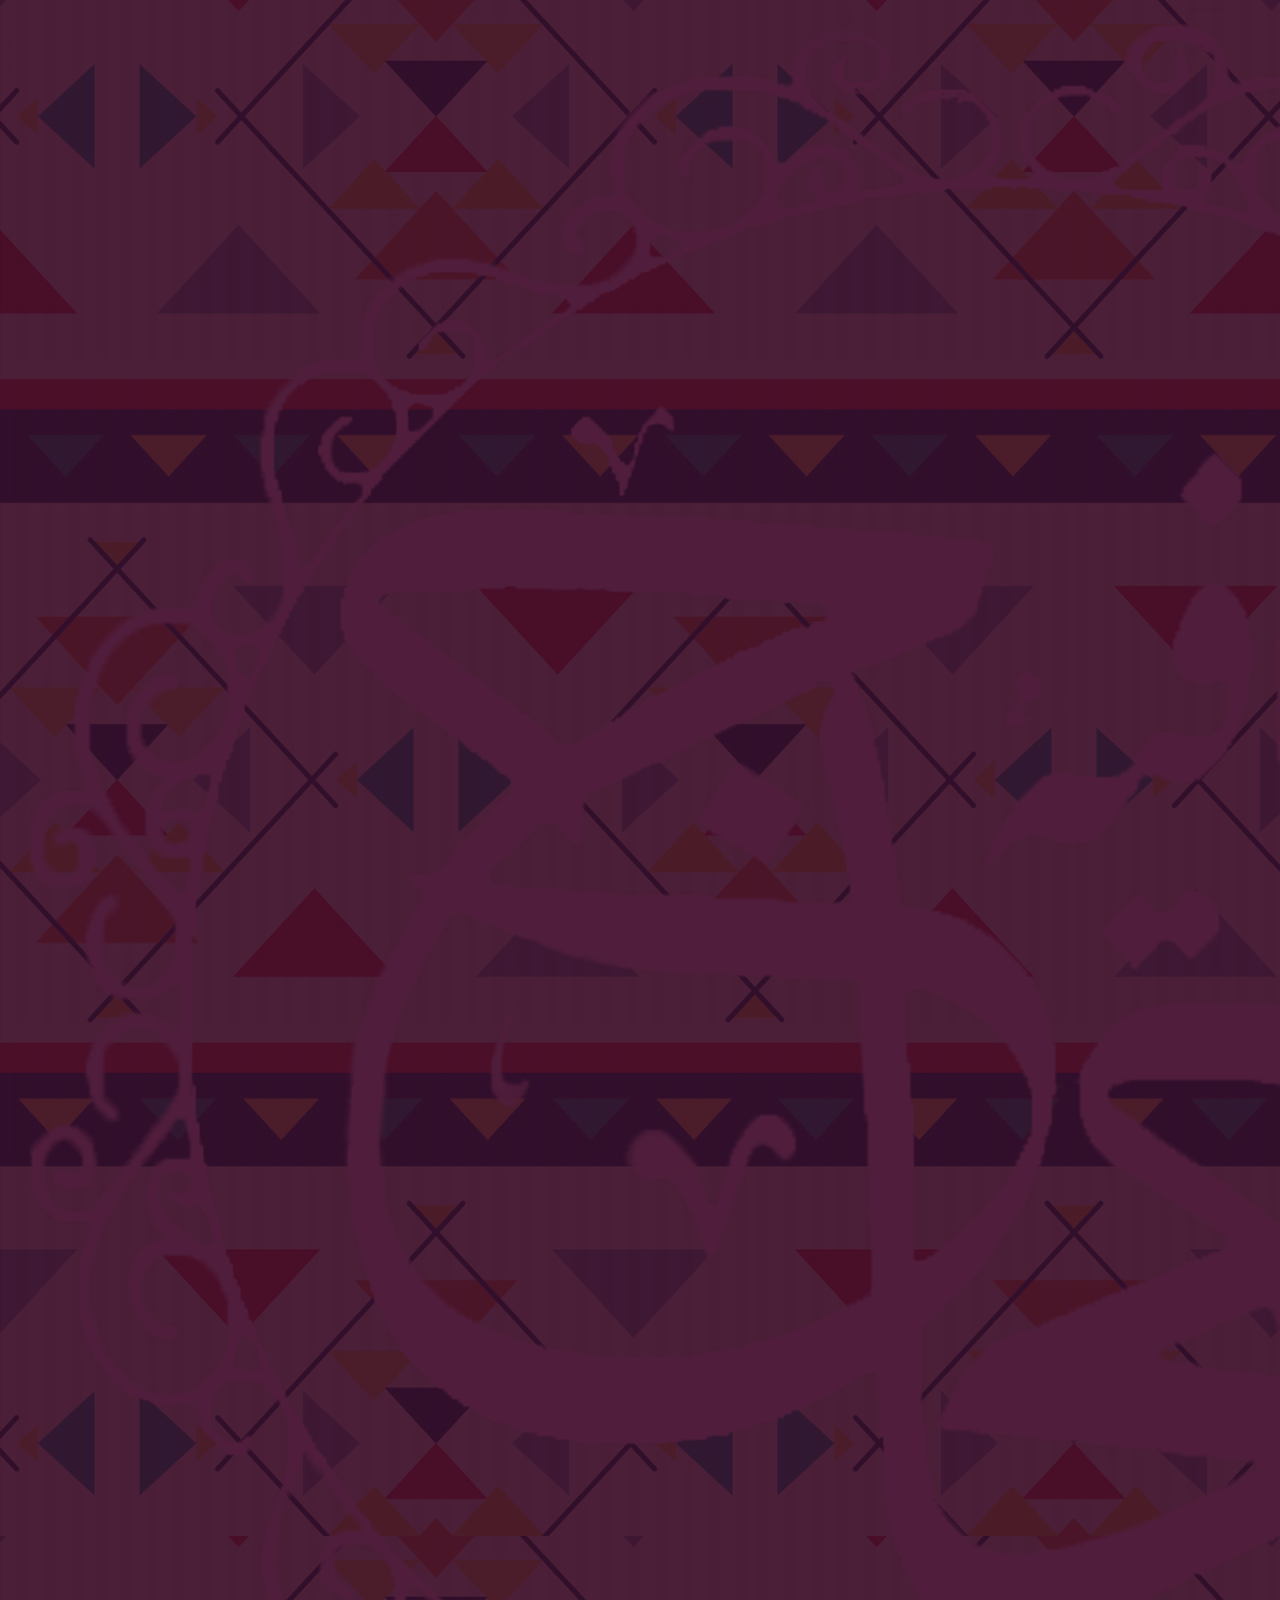
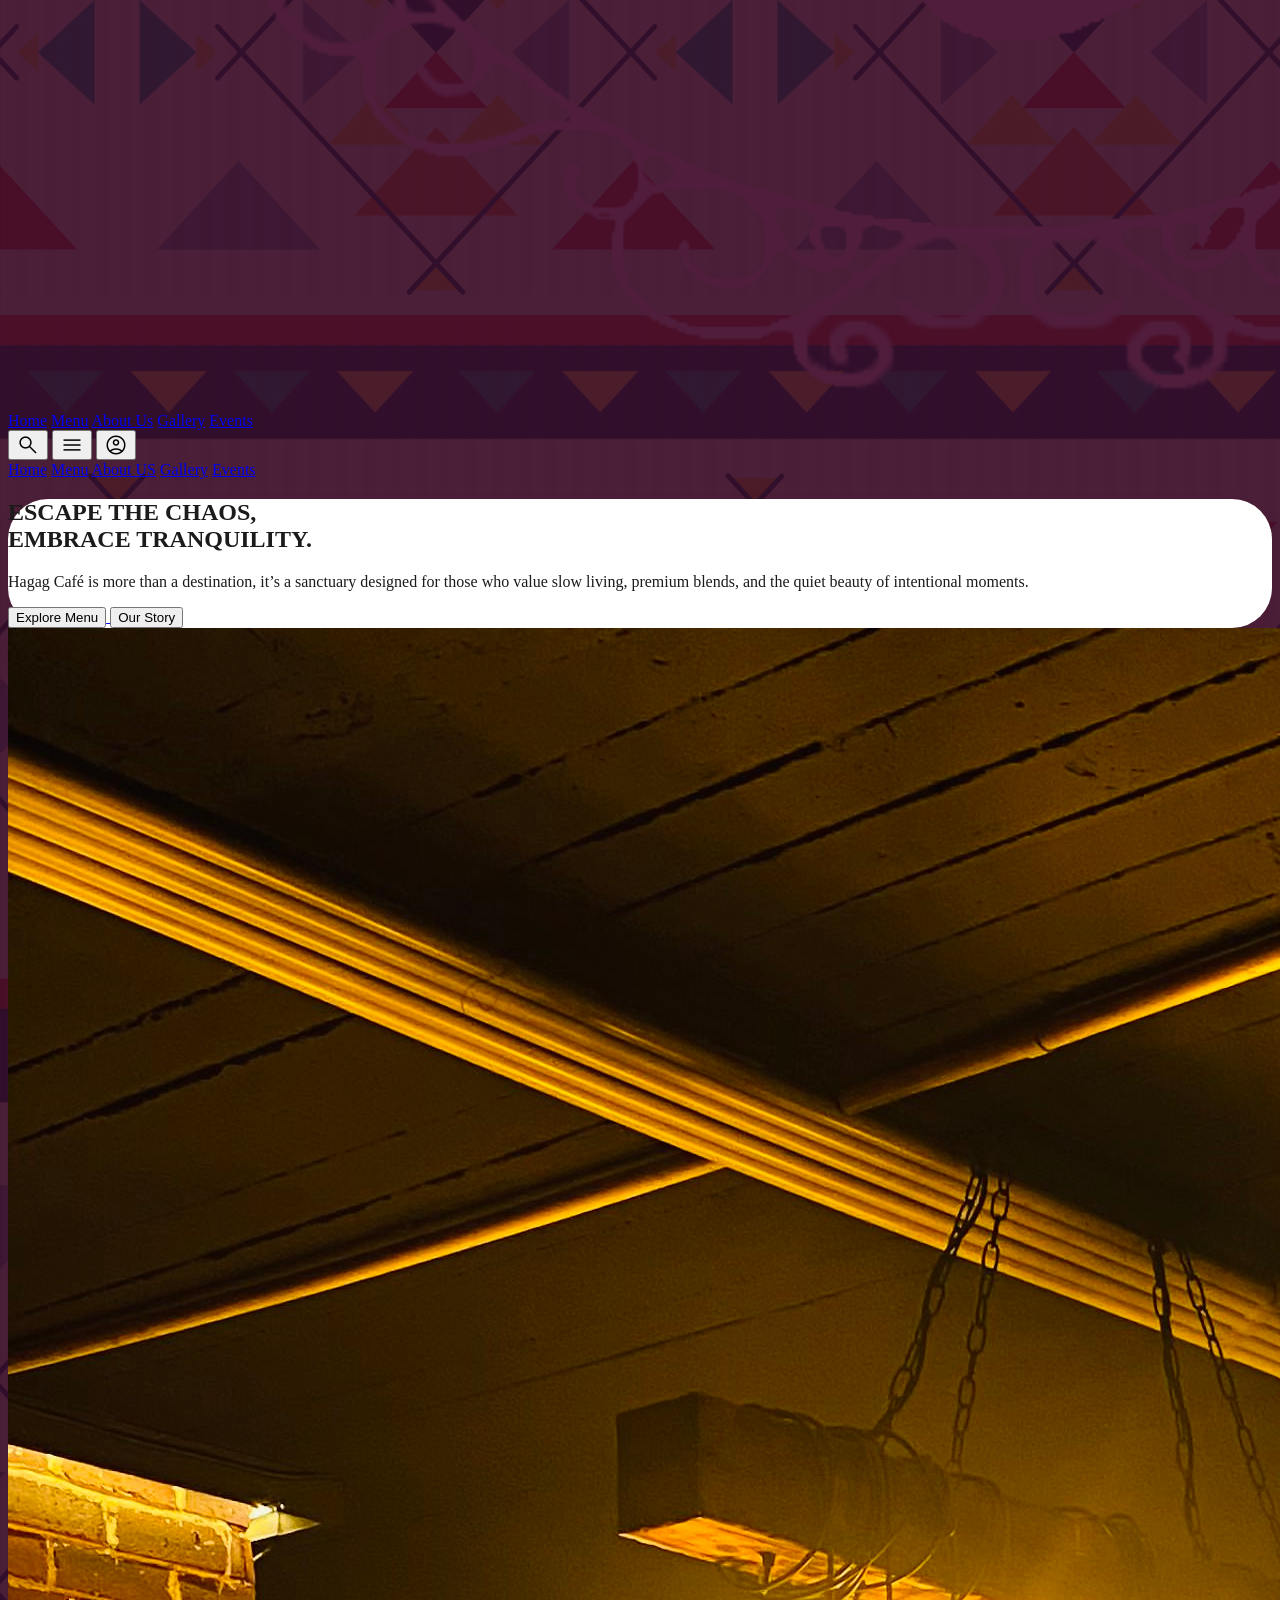
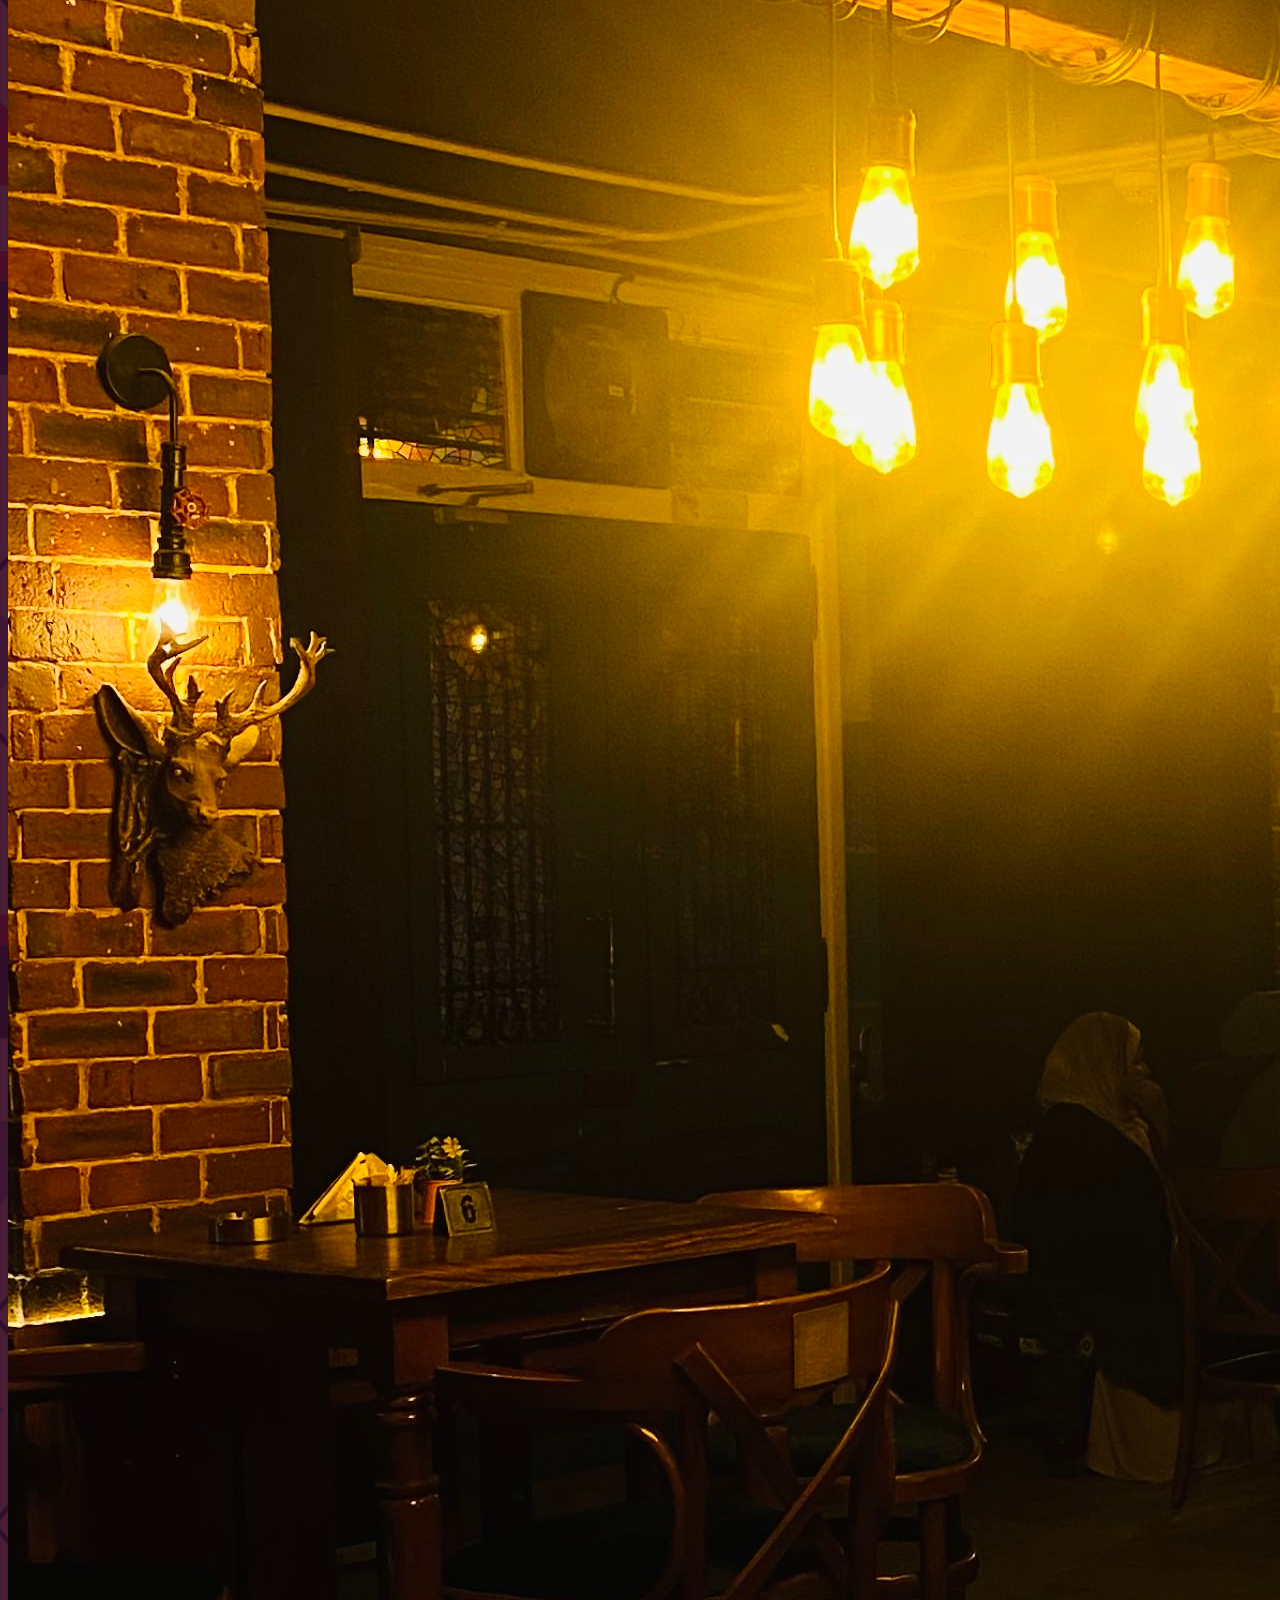
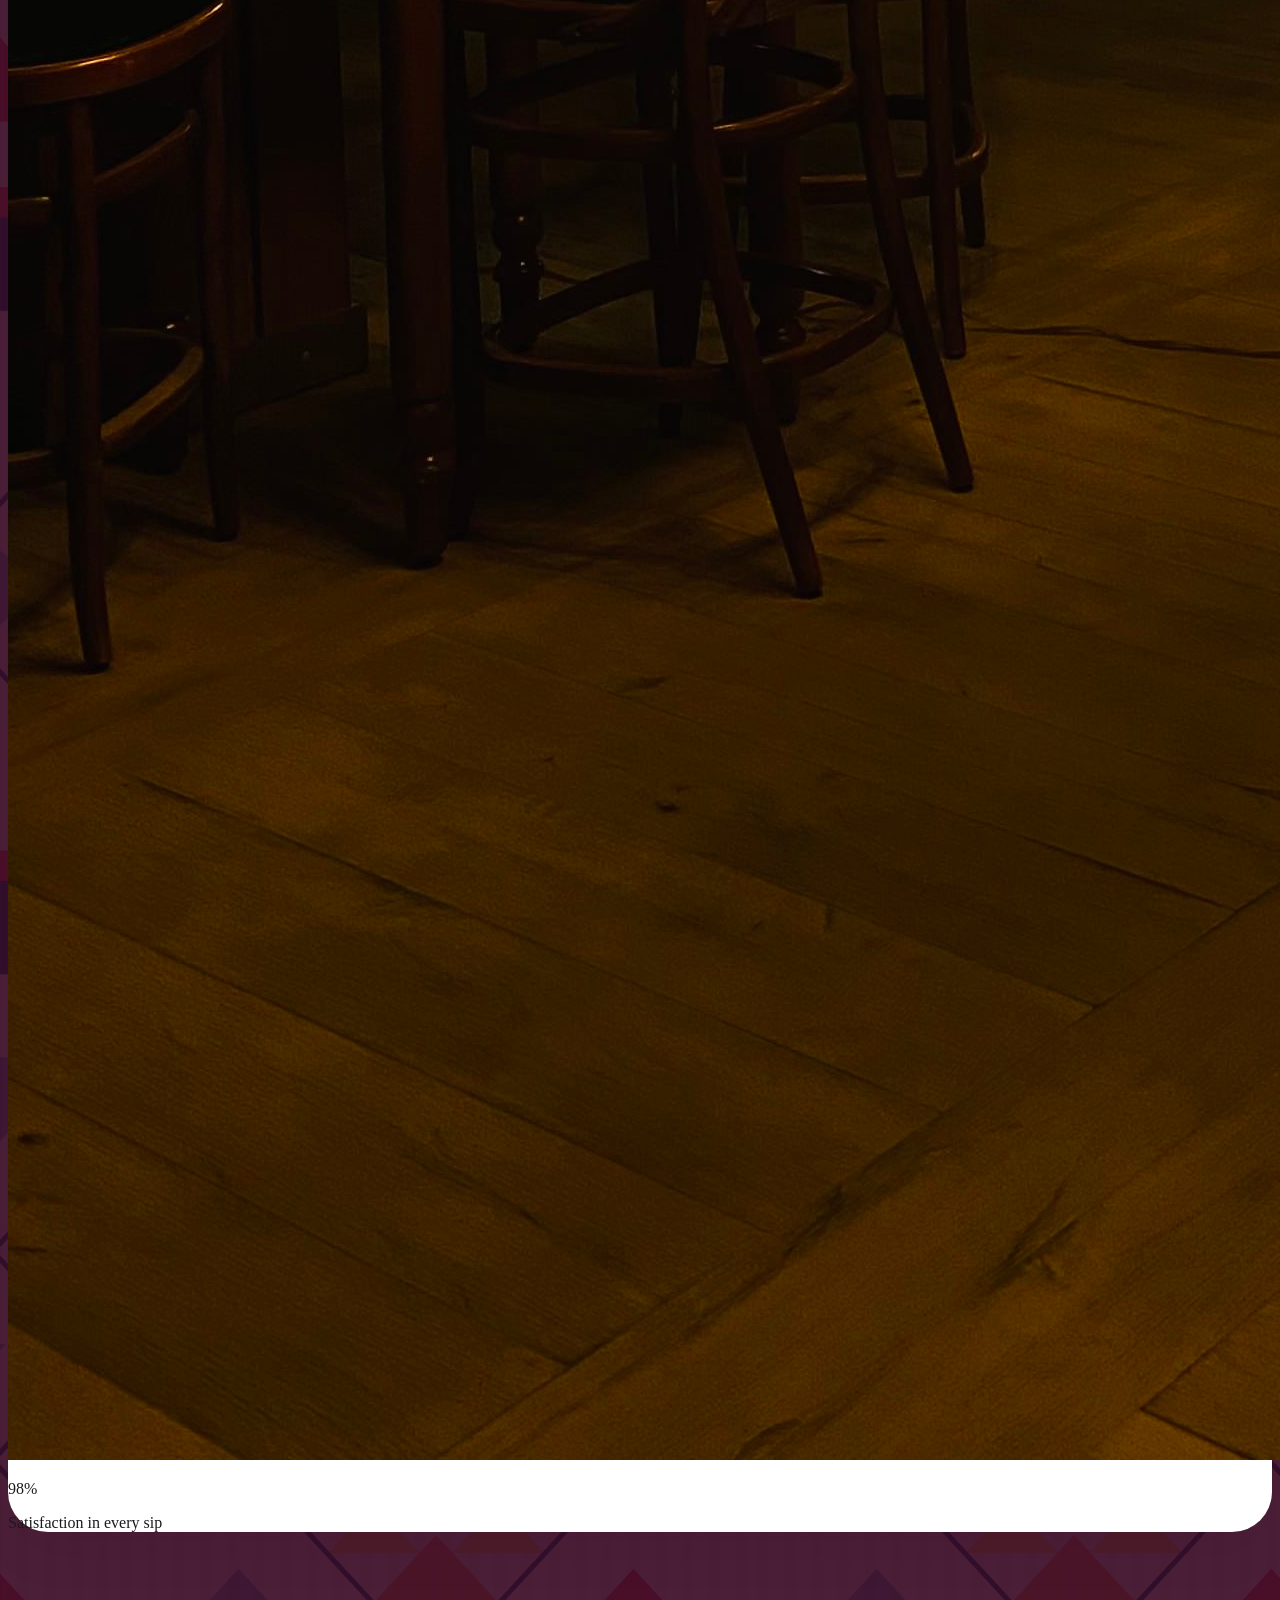
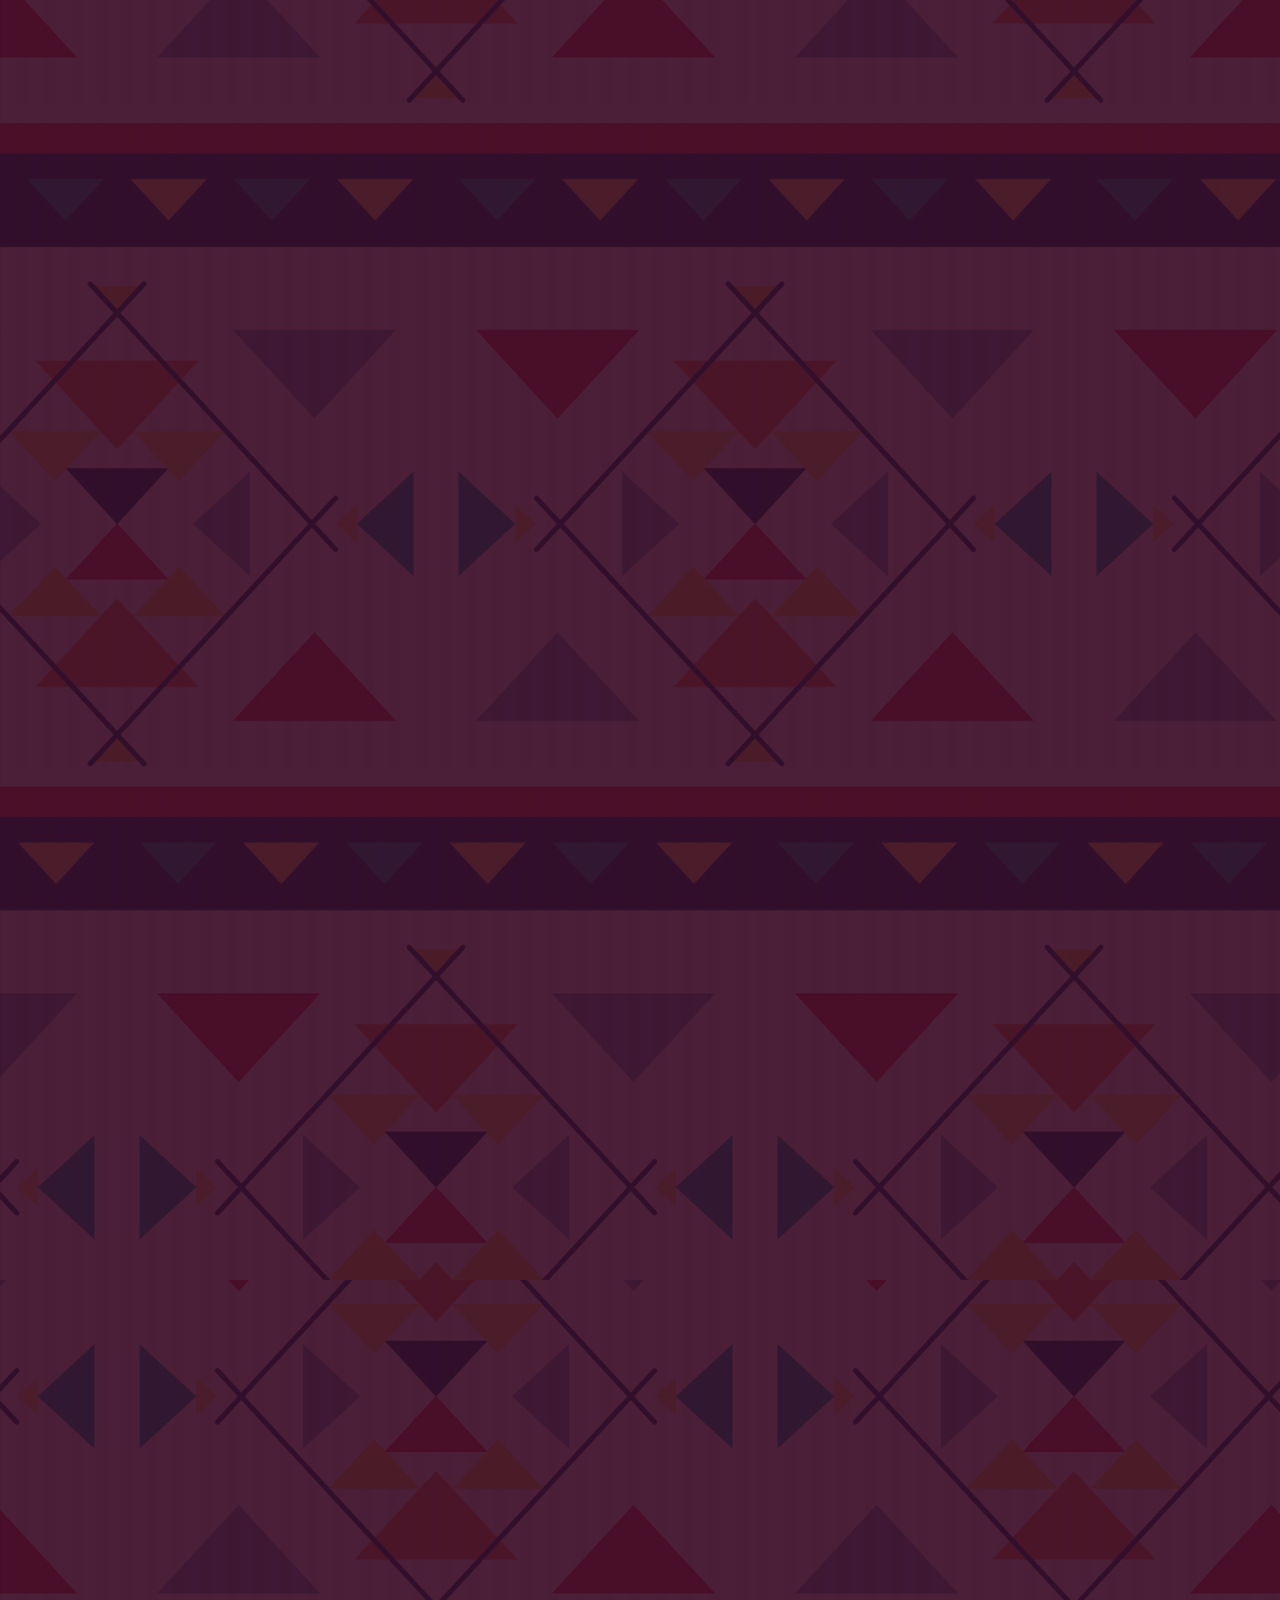
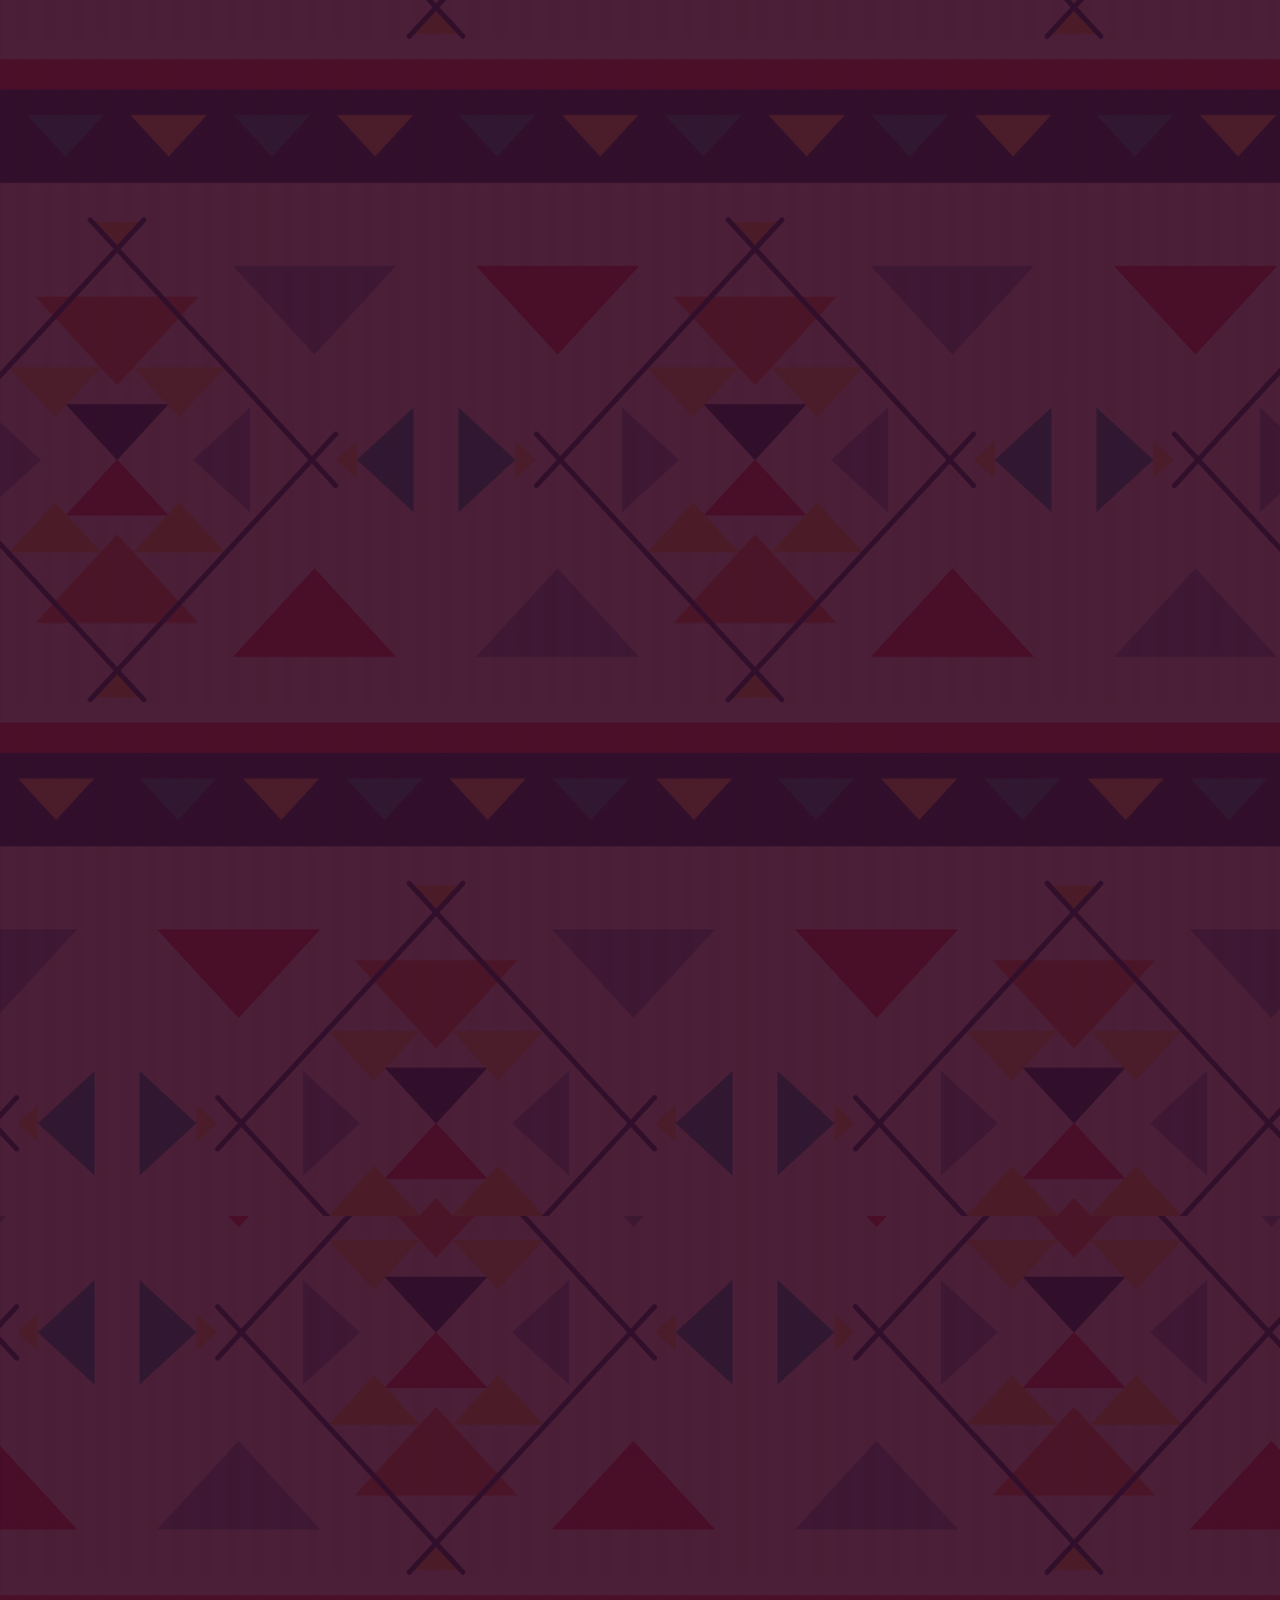
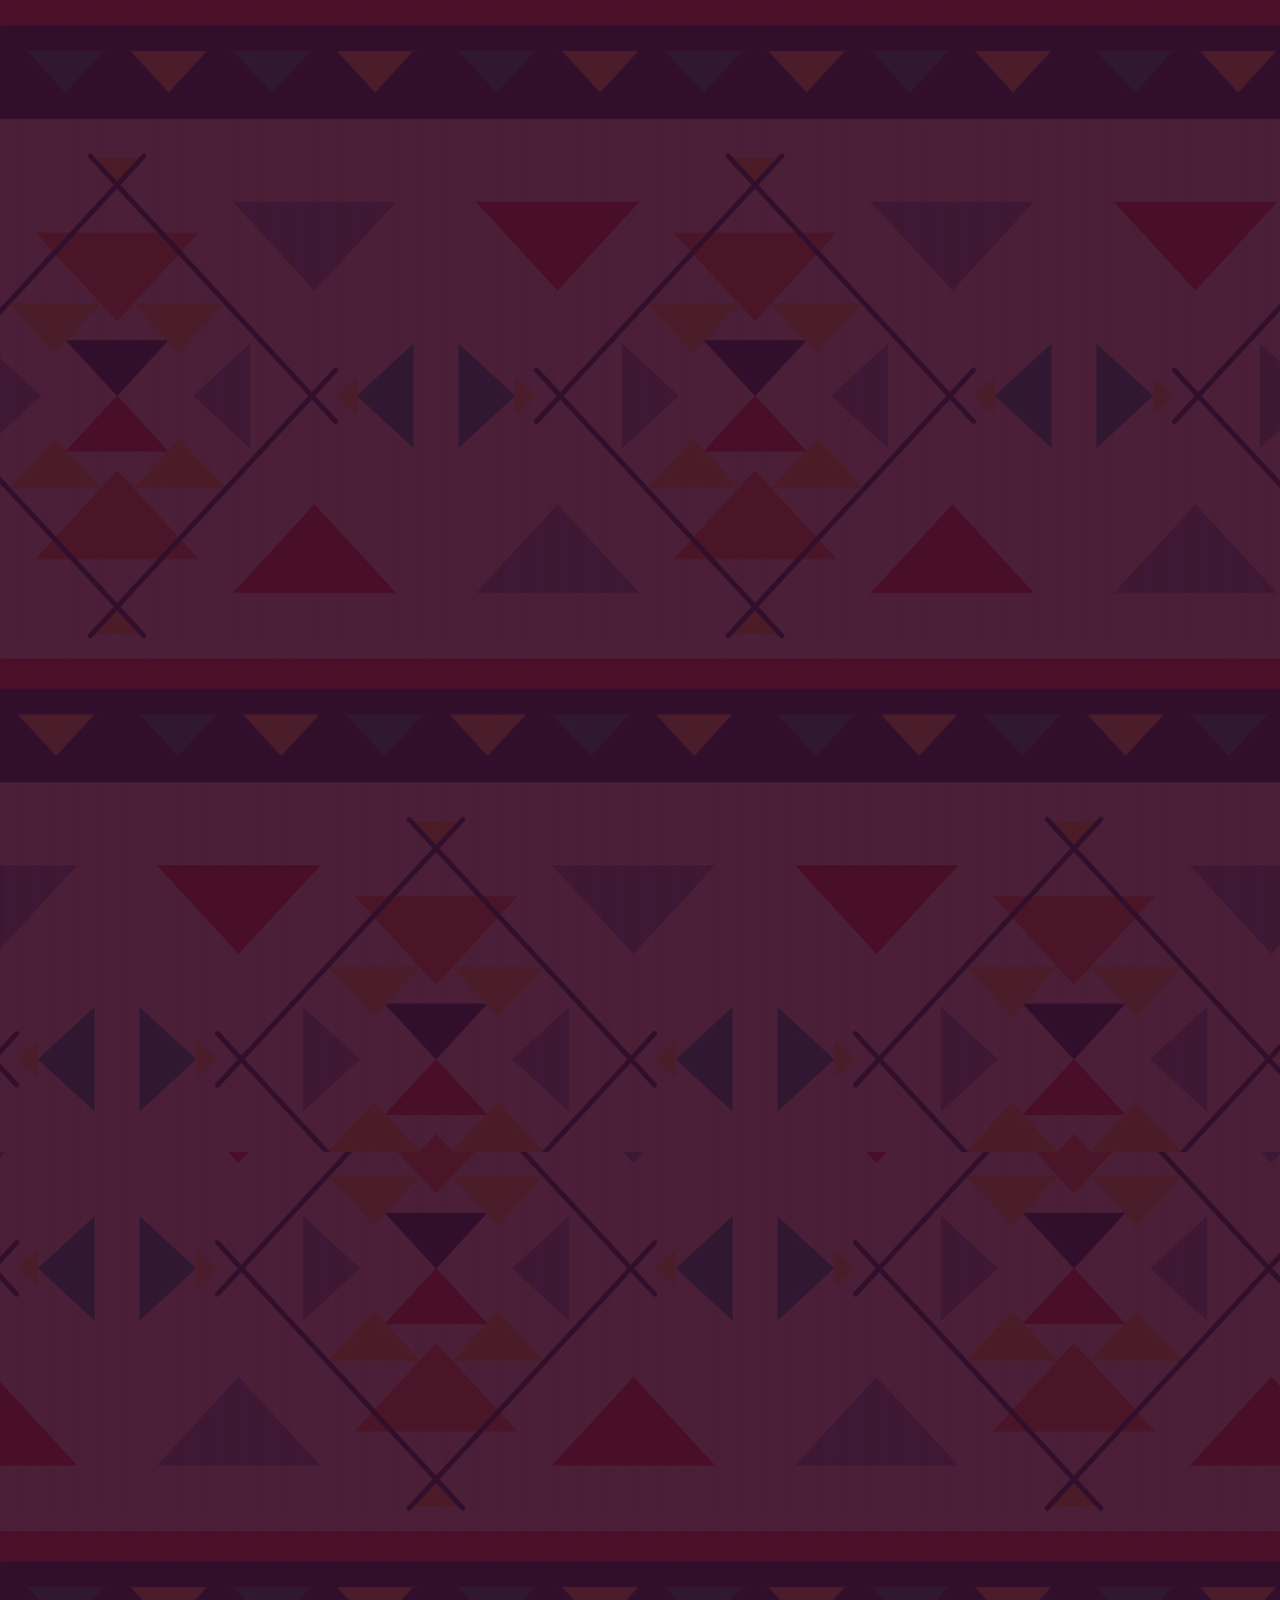
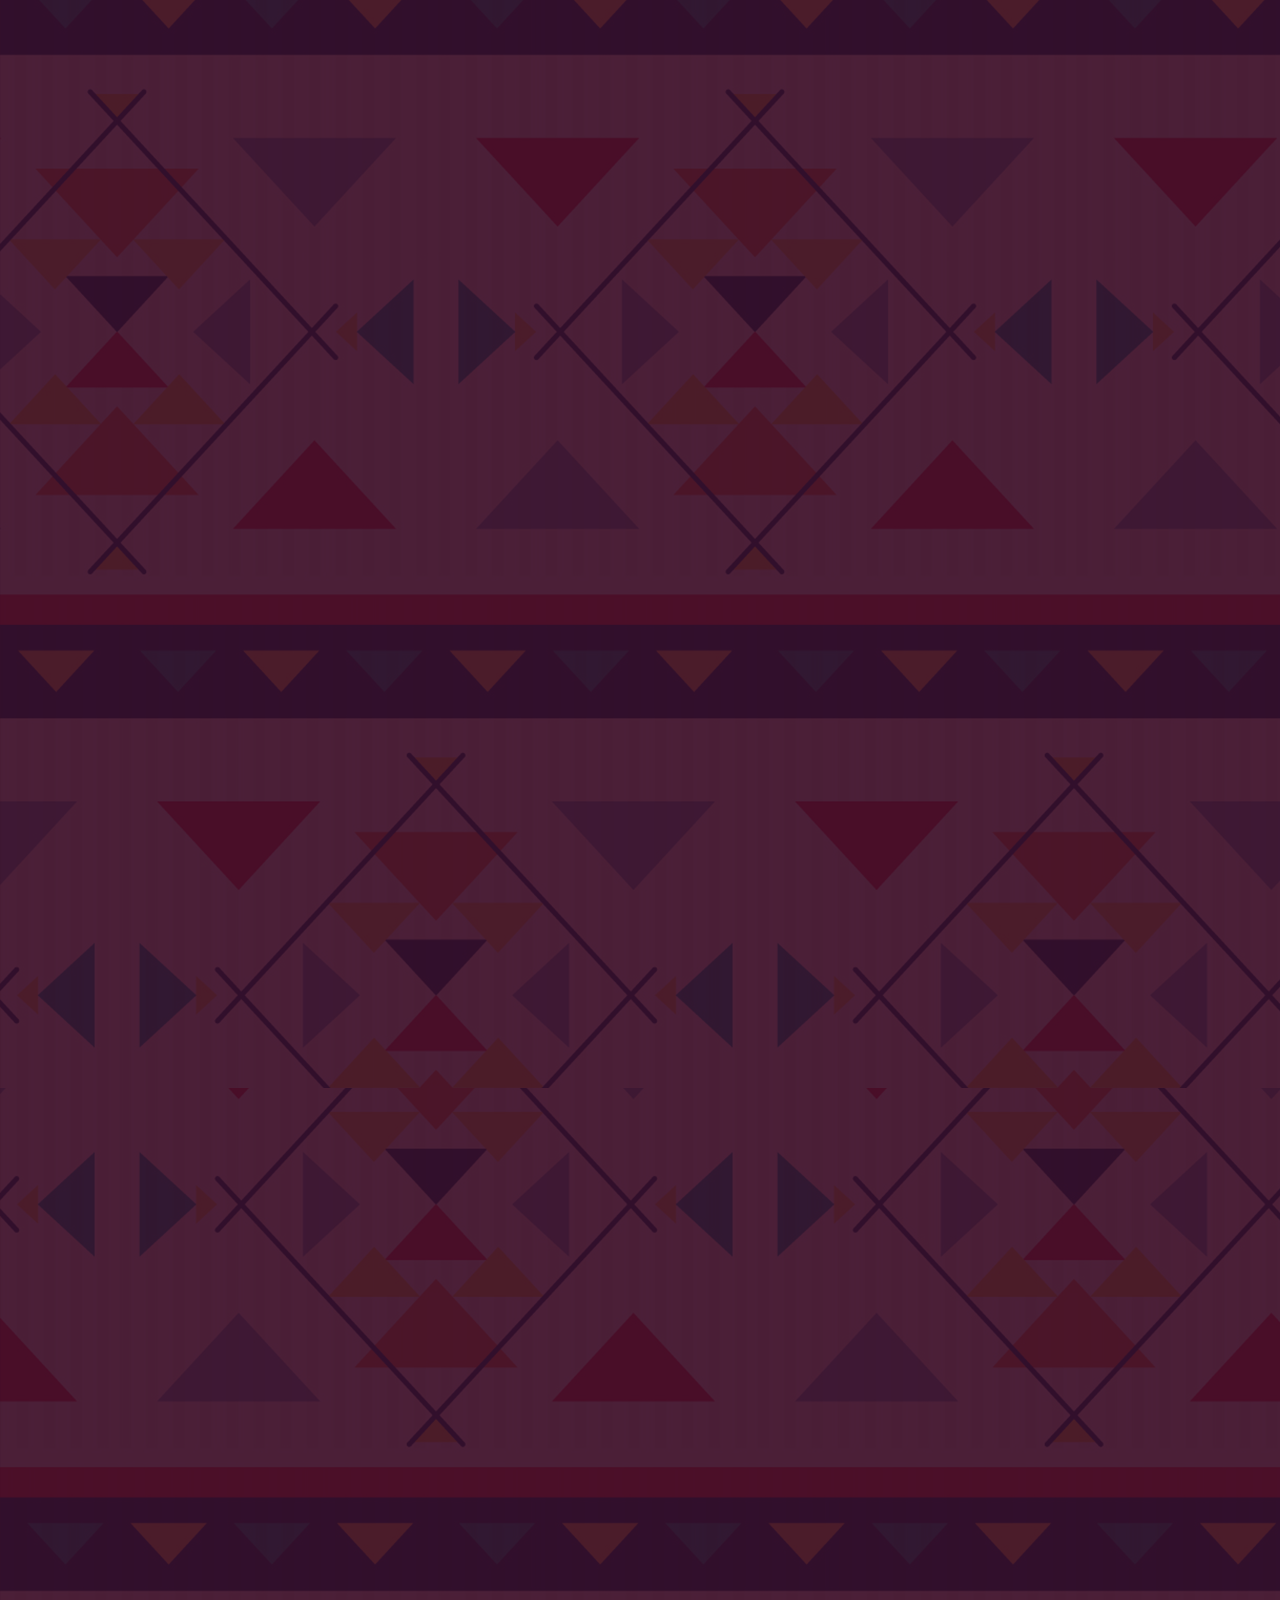
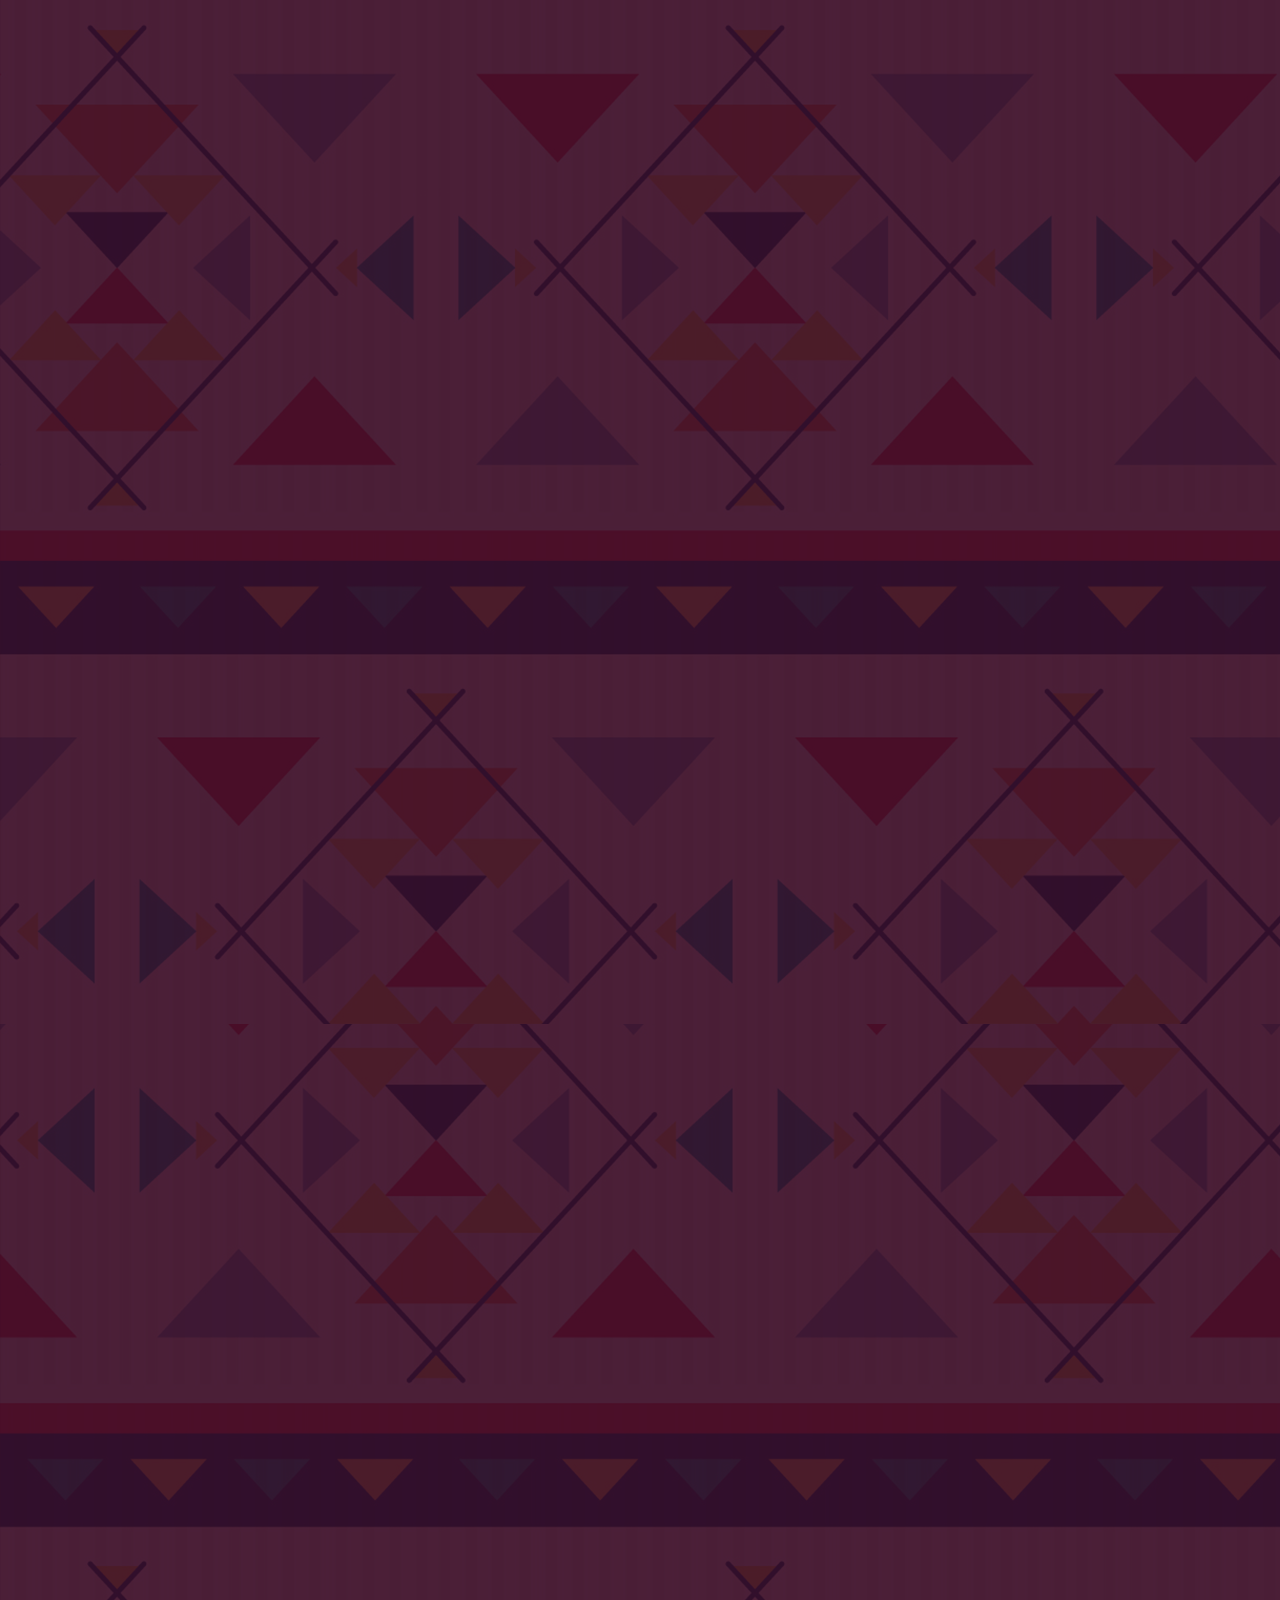
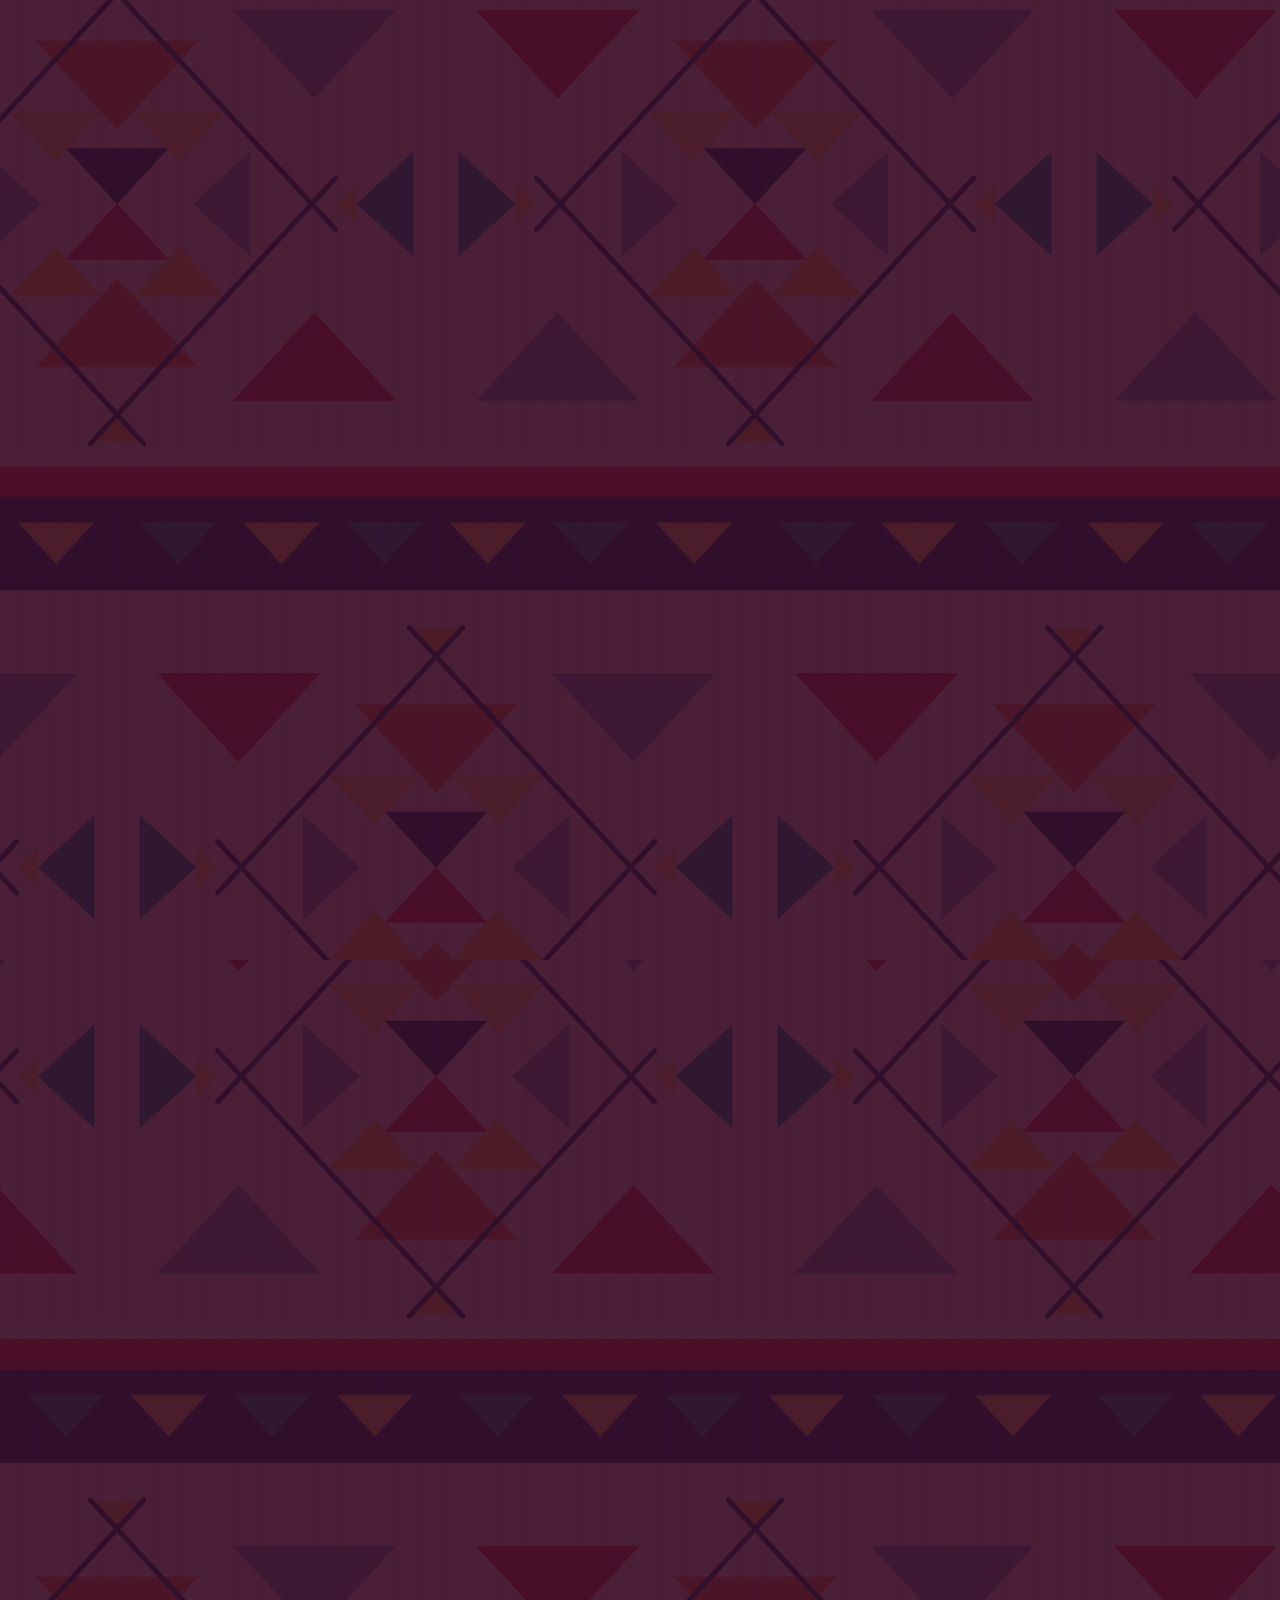
==== index.html @ fd417663 "Update index.html" ====
<!DOCTYPE html>

<html class="light" lang="en"><head>
<meta charset="utf-8"/>
<meta content="width=device-width, initial-scale=1.0" name="viewport"/>
<link href="https://fonts.googleapis.com/css2?family=Epilogue:wght@100;200;300;400;600;700;800&amp;family=Be+Vietnam+Pro:wght@100;300;400;600&amp;display=swap" rel="stylesheet"/>
<link href="https://fonts.googleapis.com/css2?family=Material+Symbols+Outlined:wght,FILL@100..700,0..1&amp;display=swap" rel="stylesheet"/>
<link rel="stylesheet" type="text/css" href="styles.css">
<link rel="stylesheet" href="https://cdnjs.cloudflare.com/ajax/libs/font-awesome/7.0.1/css/all.min.css" integrity="sha512-2SwdPD6INVrV/lHTZbO2nodKhrnDdJK9/kg2XD1r9uGqPo1cUbujc+IYdlYdEErWNu69gVcYgdxlmVmzTWnetw==" crossorigin="anonymous" referrerpolicy="no-referrer" />
<script src="https://cdn.tailwindcss.com?plugins=forms,container-queries"></script>
<script id="tailwind-config">
      
    </script>
    <style>

    </style>
</head>
<body class="font-body-md selection:bg-secondary-container min-h-screen pb-12" style="background: url('bg.png');">








<!-- TopAppBar -->
<nav class="sticky top-4 md:top-6 inset-x-3 md:inset-x-6 max-w-[1440px] mx-auto z-[100] bg-white shadow-xl rounded-2xl border border-stone-100 overflow-hidden">
    <div class="flex justify-between items-center px-8 py-2">
        <div class="h-12 w-12 flex items-center">
            <img alt="HAJJAJ Logo" class="h-full w-auto object-contain" src="logo.png"/>
        </div>

        <div class="hidden md:flex items-center gap-8 font-['Epilogue'] tracking-wide uppercase text-xs">
            <a class="text-[#501E3C] dark:text-[#A67C92] font-semibold border-b border-[#501E3C] pb-1" href="index.html">Home</a>
            <a class="text-stone-500 dark:text-stone-400 hover:text-[#501E3C] transition-colors" href="menu.html">Menu</a>
            <a class="text-stone-500 dark:text-stone-400 hover:text-[#501E3C] transition-colors" href="about.html">About Us</a>
            <a class="text-stone-500 dark:text-stone-400 hover:text-[#501E3C] transition-colors" href="gallery.html">Gallery</a>
            <a class="text-stone-500 dark:text-stone-400 hover:text-[#501E3C] transition-colors" href="events.html">Events</a>
        </div>

        <div class="flex items-center gap-4">
            <button class="material-symbols-outlined text-[#501E3C] text-xl">search</button>
            <button id="menu-toggle" class="md:hidden material-symbols-outlined text-[#501E3C] text-2xl">menu</button>
            <button class="hidden md:block material-symbols-outlined text-[#501E3C] text-xl">account_circle</button>
        </div>
    </div>

    <div id="mobile-menu" class="hidden md:hidden flex-col bg-white rounded-b-2xl border-t border-stone-50 p-6 gap-4 font-['Epilogue'] tracking-wide uppercase text-xs">
        <a class="text-[#501E3C] dark:text-[#A67C92] font-bold pb-1 text-bolder" href="index.html">Home</a>
        <a class="py-2 border-b border-stone-50 text-[#501E3C]" href="menu.html">Menu</a>
        <a class="py-2 border-b border-stone-50 text-[#501E3C]" href="about.html">About US</a>
        <a class="py-2 border-b border-stone-50 text-[#501E3C]" href="gallery.html">Gallery</a>
        <a class="py-2 border-b border-stone-50 text-[#501E3C]" href="events.html">Events</a>
    </div>
</nav>




















<main class="max-w-[1440px] mx-auto px-3 md:px-6 pt-16 md:pt-[120px] space-y-8">






<!-- Hero Section Split Cards -->
<div class="grid grid-cols-1 md:grid-cols-2 gap-8 ">
<section class="content-card p-6 md:p-12 lg:p-16 flex flex-col justify-center reveal-item-left">
<div class="space-y-8">
<h1 style=" font-weight: bolder;" class="font-headline-xl text-3xl md:text-5xl text-on-surface leading-tight">
                    ESCAPE THE <span class="text-primary italic font-light">CHAOS</span>,<br/>
                    EMBRACE TRANQUILITY.
                </h1>
<p class="font-body-lg text-on-surface-variant max-w-xl">
                    Hagag Café is more than a destination, it’s a sanctuary designed for those who value slow living, premium blends, and the quiet beauty of intentional moments.
                </p>
<div class="flex flex-wrap gap-4 pt-4">
<a href="menu.html">
    <button class="bg-primary text-on-primary px-10 py-5 rounded-full font-label-md hover:opacity-90 transition-all uppercase tracking-widest text-sm">Explore Menu</button>
</a>
<a href="about.html">
<button class="border border-secondary text-secondary px-10 py-5 rounded-full font-label-md hover:bg-secondary/5 transition-all uppercase tracking-widest text-sm">Our Story</button>
</a>
</div>
</div>
</section>
<section class="content-card overflow-hidden reveal-item-right">
<div class="h-full w-full relative group">
<img alt="Candid high-angle shot of friends laughing at a minimalist marble table in a brightly lit cafe with soft afternoon sun" class="w-full h-full object-cover min-h-[500px]" src="src/IMG_6180.jpg"/>
<div class="absolute bottom-8 left-8 bg-white/90 backdrop-blur-md p-6 rounded-2xl shadow-2xl max-w-xs hidden lg:block border border-stone-100">
<p class="font-headline-md text-primary leading-none">98%</p>
<p class="font-label-md text-stone-500 mt-2 uppercase tracking-tighter text-xs">Satisfaction in every sip</p>
</div>
</div>
</section>
</div>















<!-- Connection Section Card -->
<section class="content-card p-12 lg:p-20 reveal-item-bottom">
<div class="grid grid-cols-12 gap-8 items-center">
<div class="col-span-12 md:col-span-5 space-y-6">
<span class="font-label-md text-secondary uppercase tracking-widest mb-2 block">About Us</span>
<h2 class="font-headline-lg text-on-surface uppercase">WE DON’T JUST SERVE COFFEE; WE CREATE CONNECTIONS.</h2>
<p class="font-body-md text-on-surface-variant">Every cup is a conversation, and every corner of our space is curated to foster meaningful interaction in a world that’s moving too fast.</p>
</div>
<div class="col-span-12 md:col-span-7 grid grid-cols-2 gap-4">
<div class="space-y-4 pt-12">
<div class="rounded-2xl overflow-hidden h-64">
<img alt="Artisanal pour-over coffee being prepared with steam rising against a dark moody background" class="w-full h-full object-cover" src="src/IMG_6104.jpg"/>
</div>
<div class="rounded-2xl overflow-hidden h-80">
<img alt="Close up of a latte with intricate heart-shaped latte art in a ceramic artisanal cup" class="w-full h-full object-cover" src="src/IMG_6095.jpg"/>
</div>
</div>
<div class="space-y-4">
<div class="rounded-2xl overflow-hidden h-96">
<img alt="Interior of a modern cafe with wooden beams, warm lighting and people working quietly at separate tables" class="w-full h-full object-cover" src="src/IMG_E2224.jpg"/>
</div>
</div>
</div>
</div>
</section>








<!-- Menu Section Card -->
<section class="content-card p-12 lg:p-20 ">
<div class="flex justify-between items-end mb-12">
<div>
<span class="font-label-md text-secondary uppercase tracking-widest mb-4 block">Original From Hagag</span>
<h2 class="font-headline-lg text-on-surface">Items Where You Find Only Here</h2>
</div>
<a class="font-label-md text-primary border-b border-primary pb-1 hover:opacity-70 text-xs" href="menu.html">VIEW FULL MENU</a>
</div>
<div class="grid grid-cols-1 md:grid-cols-2 lg:grid-cols-4 gap-8">
<div class="group text-center">
<div class="w-full aspect-square rounded-full overflow-hidden mb-6 bg-surface-container-low border-8 border-stone-50 shadow-sm transition-transform group-hover:scale-105 duration-500">
<img alt="Professional studio shot of a cold brew coffee in a tall glass with condensation and clear ice cubes" class="w-full h-full object-cover" src="https://glowingfoodie.com/wp-content/uploads/2025/02/IMG_0693-2-1-edited-scaled.jpg"/>
</div>
<h3 class="font-headline-md text-lg mb-2">Blue Myth</h3>
<p class="font-label-md text-secondary mb-4">$110.00</p>
</div>
<div class="group text-center">
<div class="w-full aspect-square rounded-full overflow-hidden mb-6 bg-surface-container-low border-8 border-stone-50 shadow-sm transition-transform group-hover:scale-105 duration-500">
<img alt="Two freshly baked croissants on a white plate with delicate golden flakes of pastry" class="w-full h-full object-cover" src="https://i.pinimg.com/1200x/cb/96/ab/cb96ab74ac44fa9750e6c5012ec0b4c1.jpg"/>
</div>
<h3 class="font-headline-md text-lg mb-2">Mini Hot Choclate</h3>
<p class="font-label-md text-secondary mb-4">$35.00</p>
</div>
<div class="group text-center">
<div class="w-full aspect-square rounded-full overflow-hidden mb-6 bg-surface-container-low border-8 border-stone-50 shadow-sm transition-transform group-hover:scale-105 duration-500">
<img alt="Hot dark chocolate in a stone mug topped with a single toasted marshmallow" class="w-full h-full object-cover" src="https://i.pinimg.com/1200x/f7/81/d3/f781d3eba9396c8f176b9c928a960812.jpg"/>
</div>
<h3 class="font-headline-md text-lg mb-2">Dark Banana</h3>
<p class="font-label-md text-secondary mb-4">$80.00</p>
</div>
<div class="group text-center">
<div class="w-full aspect-square rounded-full overflow-hidden mb-6 bg-surface-container-low border-8 border-stone-50 shadow-sm transition-transform group-hover:scale-105 duration-500">
<img alt="Japanese matcha latte in a glass showing vibrant green layers and frothy milk" class="w-full h-full object-cover" src="https://i0.wp.com/fortheloveofcooking.net/wp-content/uploads/2014/06/DSC_6466-1.jpg?w=1060&quality=89&ssl=1"/>
</div>
<h3 class="font-headline-md text-lg mb-2">Sweet Pink</h3>
<p class="font-label-md text-secondary mb-4">$90.00</p>
</div>
</div>
</section>















<section  style="background-color: #fca287;" class="content-card p-12 lg:p-16 flex flex-col justify-center reveal-item-right">
<div class="space-y-8">

<span class="font-label-md text-secondary-container uppercase tracking-widest " style="color:#370826; font-weight: bold; font-size: 2rem;">A Place To Live In And Make Memories!</span>
<h2 class="font-headline-lg">CHECK OUR Events</h2>
<p class="font-body-lg">Our Cafe Holds Weekly And Monthly Events Where We Plan The Moments That Matter, And You Get To Enjoy The Vibe With No Stress At All, Wether You Are A Fan Of Music, Sport, Art Or Even Stay-in Activities, Hagag Cafe Will definitely Be Your Fav Spot.</p>
<div><a href="events.html" style="background-color:#370826!important;" class="mt-5 px-10 py-5 rounded-full text-white font-label-md uppercase  text-xs">Check Our Events</a></div>
<!-- <a href="events.html" style="background-color:#370826!important;" class="mt-5 px-10 py-5 rounded-full text-white font-label-md uppercase  text-xs">Check Our Events</a> -->
</div>

</section>

</div>
























<!-- Testimonials Section Card -->
<section class="content-card p-12 lg:p-20 reveal-item-top">
<div class="text-center mb-16">
<span class="font-label-md text-secondary uppercase tracking-widest mb-4 block">Testimonials</span>
<h2 class="font-headline-lg text-on-surface uppercase mb-4">GET FEELINGS</h2>
<div class="w-16 h-1 bg-primary mx-auto"></div>
</div>
<div class="grid grid-cols-1 md:grid-cols-3 gap-8">
<div class="bg-stone-50 p-8 rounded-2xl flex flex-col justify-between border border-stone-100">
<div>
<span class="material-symbols-outlined text-secondary text-4xl mb-6">format_quote</span>
<p class="font-body-lg text-on-surface mb-8 italic text-base leading-relaxed">"The only place in the Egypt where I can truly hear my own thoughts. The atmosphere is as carefully crafted as the coffee."</p>
</div>
<div class="flex items-center gap-4">
<div class="w-10 h-10 rounded-full overflow-hidden">
<img alt="Portrait of a young woman" class="w-full h-full object-cover" src="https://lh3.googleusercontent.com/aida-public/[base64]"/>
</div>
<div>
<p class="font-label-md text-sm">Eleanor Vance</p>
<p class="text-[10px] text-stone-400 uppercase tracking-widest">Artist</p>
</div>
</div>
</div>
<div class="bg-stone-50 p-8 rounded-2xl flex flex-col justify-between border border-stone-100">
<div>
<span class="material-symbols-outlined text-secondary text-4xl mb-6">format_quote</span>
<p class="font-body-lg text-on-surface mb-8 italic text-base leading-relaxed">"Incredible attention to detail. From the Decor to the acoustic warmth, it's a sensory masterclass."</p>
</div>
<div class="flex items-center gap-4">
<div class="w-10 h-10 rounded-full overflow-hidden">
<img alt="Portrait of a man" class="w-full h-full object-cover" src="https://lh3.googleusercontent.com/aida-public/[base64]"/>
</div>
<div>
<p class="font-label-md text-sm">Marcus Holloway</p>
<p class="text-[10px] text-stone-400 uppercase tracking-widest">Architect</p>
</div>
</div>
</div>
<div class="bg-stone-50 p-8 rounded-2xl flex flex-col justify-between border border-stone-100">
<div>
<span class="material-symbols-outlined text-secondary text-4xl mb-6">format_quote</span>
<p class="font-body-lg text-on-surface mb-8 italic text-base leading-relaxed">"Hagag isn't just my local cafe; it's my community. They remember my order and my name. That matters."</p>
</div>
<div class="flex items-center gap-4">
<div class="w-10 h-10 rounded-full overflow-hidden">
<img alt="Portrait of a woman" class="w-full h-full object-cover" src="https://lh3.googleusercontent.com/aida-public/[base64]"/>
</div>
<div>
<p class="font-label-md text-sm">Sarah Jenkins</p>
<p class="text-[10px] text-stone-400 uppercase tracking-widest">Writer</p>
</div>
</div>
</div>
</div>
</section>


<section class="content-card overflow-hidden reveal-item-top">
    <div class="grid grid-cols-1 md:grid-cols-12">
        
        <div class="md:col-span-5 p-12 lg:p-16 flex flex-col justify-center space-y-8 bg-white">
            <div>
                <span class="font-label-md text-secondary uppercase tracking-widest mb-4 block">Visit Us</span>
                <h2 class="font-headline-lg text-primary uppercase">Find Our Spot</h2>
                <div class="w-12 h-1 bg-[#fca287] mt-2"></div>
            </div>

            <div class="space-y-6">
                <div class="flex items-start gap-4">
                    <i class="fa-solid fa-location-dot mt-1 text-secondary"></i>
                    <div>
                        <h4 class="font-bold text-primary">Location</h4>
                        <p class="text-sm text-on-surface-variant">Al-Haram, Giza<br>Cairo, Egypt</p>
                    </div>
                </div>

                <div class="flex items-start gap-4">
                    <i class="fa-solid fa-clock mt-1 text-secondary"></i>
                    <div>
                        <h4 class="font-bold text-primary">Opening Hours</h4>
                        <p class="text-sm text-on-surface-variant">Sat - Thu : 11:00 AM - 01:00 AM<br>Friday: 02:00 PM - 01:00 AM</p>
                    </div>
                </div>

                <div class="flex items-start gap-4">
                    <i class="fa-solid fa-phone mt-1 text-secondary"></i>
                    <div>
                        <h4 class="font-bold text-primary">Get in Touch</h4>
                        <p class="text-sm text-on-surface-variant">+249 99330 0060<br><br>Follow US On Insta :<br>@hagag_cafe</p>
                    </div>
                </div>
            </div>

            <div class="pt-4">
                <a href="https://maps.app.goo.gl/oN5rKAuUATRTzXdHA" target="_blank" class="inline-flex items-center gap-2 bg-[#370826] text-white px-8 py-4 rounded-full font-label-md uppercase text-xs transition-transform hover:scale-105">
                    <i class="fa-solid fa-route"></i>
                    Get Directions
                </a>
            </div>
        </div>

        <div class="md:col-span-7 h-[400px] md:h-auto min-h-[400px] relative">
            <iframe class="absolute inset-0 w-full h-full grayscale-[0.2] contrast-[1.1]" src="https://www.google.com/maps/embed?pb=!1m18!1m12!1m3!1d3455.071446991626!2d31.193188499999998!3d30.0061048!2m3!1f0!2f0!3f0!3m2!1i1024!2i768!4f13.1!3m3!1m2!1s0x14584729bea5f99f%3A0x68ed12774ddf47b0!2sHagag&#39;s%20cafe!5e0!3m2!1sen!2seg!4v1777035292216!5m2!1sen!2seg" width="600" height="450" style="border:0;" allowfullscreen="" loading="lazy" referrerpolicy="no-referrer-when-downgrade"></iframe>
            
        </div>

    </div>
</section>


</main>



<!-- Footer Card -->
<footer class="max-w-[1440px] mx-auto px-6 mt-8">
<div class="content-card px-12 py-10 flex flex-col md:flex-row justify-between items-center gap-8">
<div class="font-['Epilogue'] text-[10px] tracking-widest uppercase text-stone-400">© 2024 Hagag CAFE. ALL RIGHTS RESERVED.</div>
<div class="flex gap-8 font-['Epilogue'] text-[10px] tracking-widest uppercase text-[#501E3C]">
<a class="hover:text-black transition-colors" href="#">Privacy Policy</a>
<a class="hover:text-black transition-colors" href="#">Terms of Service</a>
<a class="hover:text-black transition-colors" href="#">Contact Us</a>
</div>
<div class="flex gap-6">
<a href="https://www.instagram.com/hagagscafe?utm_source=ig_web_button_share_sheet&igsh=ZDNlZDc0MzIxNw==" target="_blank"><i class="fa-brands fa-2x fa-instagram"></i></a>
<i class="fa-solid fa-share-nodes fa-2x"></i>
</div>
</div>
</footer>


<script src="scripts.js"></script>
<script>
    



    const menuToggle = document.getElementById('menu-toggle');
const mobileMenu = document.getElementById('mobile-menu');

menuToggle.addEventListener('click', () => {
    mobileMenu.classList.toggle('hidden');
    mobileMenu.classList.toggle('flex');
    
    // Optional: Change icon to 'close' when menu is open
    menuToggle.textContent = mobileMenu.classList.contains('hidden') ? 'menu' : 'close';
});





const tabBtns = document.querySelectorAll('.menu-tab-btn');
const menuItems = document.querySelectorAll('.menu-item');

tabBtns.forEach(btn => {
    btn.addEventListener('click', () => {
        // 1. Update Button Styles
        tabBtns.forEach(b => b.classList.remove('text-white', 'font-semibold', 'border-b-2', 'border-white'));
        tabBtns.forEach(b => b.classList.add('text-stone-400'));
        
        btn.classList.remove('text-stone-400');
        btn.classList.add('text-white', 'font-semibold', 'border-b-2', 'border-white');

        // 2. Filter Logic
        const target = btn.getAttribute('data-target');

        menuItems.forEach(item => {
            if (target === 'all' || item.getAttribute('data-category') === target) {
                item.style.display = 'block';
                // Add a little fade-in effect
                item.style.opacity = '0';
                setTimeout(() => { item.style.opacity = '1'; }, 10);
            } else {
                item.style.display = 'none';
            }
        });
    });
});



</script>
</body></html>
---- styles.css ----
body { 
        background-color: rgb(55 8 38 / var(--tw-bg-opacity, 1));
        color: #1c1b1b;
        overflow-x: hidden;
   }
        .material-symbols-outlined { font-variation-settings: 'FILL' 0, 'wght' 300, 'GRAD' 0, 'opsz' 24; }
        .glass-nav { backdrop-filter: blur(10px); }
        .image-card-shadow { box-shadow: 0 20px 40px -20px rgba(55, 8, 38, 0.05); }
        .content-card { 
    background-color: #ffffff; 
    border-radius: 2.5rem; 
    /* Change 'hidden' to 'visible' so sticky works */
    overflow: visible; 
    box-shadow: 0 25px 50px -12px rgba(55, 8, 38, 0.12);
}

        /* Animation Styles */
        .reveal {
            opacity: 0;
            transition: all 1s cubic-bezier(0.25, 0.46, 0.45, 0.94);
        }

        .reveal.active {
            opacity: 1;
            transform: translate(0, 0);
        }


.menu-item { transition: opacity 0.4s ease-in-out; }

        /* Hide scrollbar for Chrome, Safari and Opera */
.no-scrollbar::-webkit-scrollbar {
    display: none;
}
/* Hide scrollbar for IE, Edge and Firefox */
.no-scrollbar {
    -ms-overflow-style: none;  /* IE and Edge */
    scrollbar-width: none;  /* Firefox */
}


        /* The initial state: invisible and shifted down */
.reveal-item-left {
  opacity: 0;
  transform: translateX(-120px);
  transition: all 0.8s ease-out;
}

/* The active state: fully visible and in position */
.reveal-item-left.active {
  opacity: 1;
  transform: translateX(0);
}


.reveal-item-right {
  opacity: 0;
  transform: translateX(120px);
  transition: all 1.2s ease-out;
}

/* The active state: fully visible and in position */
.reveal-item-right.active {
  opacity: 1;
  transform: translateX(0);
}


.reveal-item-top {
  opacity: 0;
  transform: translateY(120px);
  transition: all 1.2s ease-out;
}

/* The active state: fully visible and in position */
.reveal-item-top.active {
  opacity: 1;
  transform: translateY(0);
}


.reveal-item-bottom {
  opacity: 0;
  transform: translateY(-120px);
  transition: all 1.2s ease-out;
}

/* The active state: fully visible and in position */
.reveal-item-bottom.active {
  opacity: 1;
  transform: translateY(0);
}
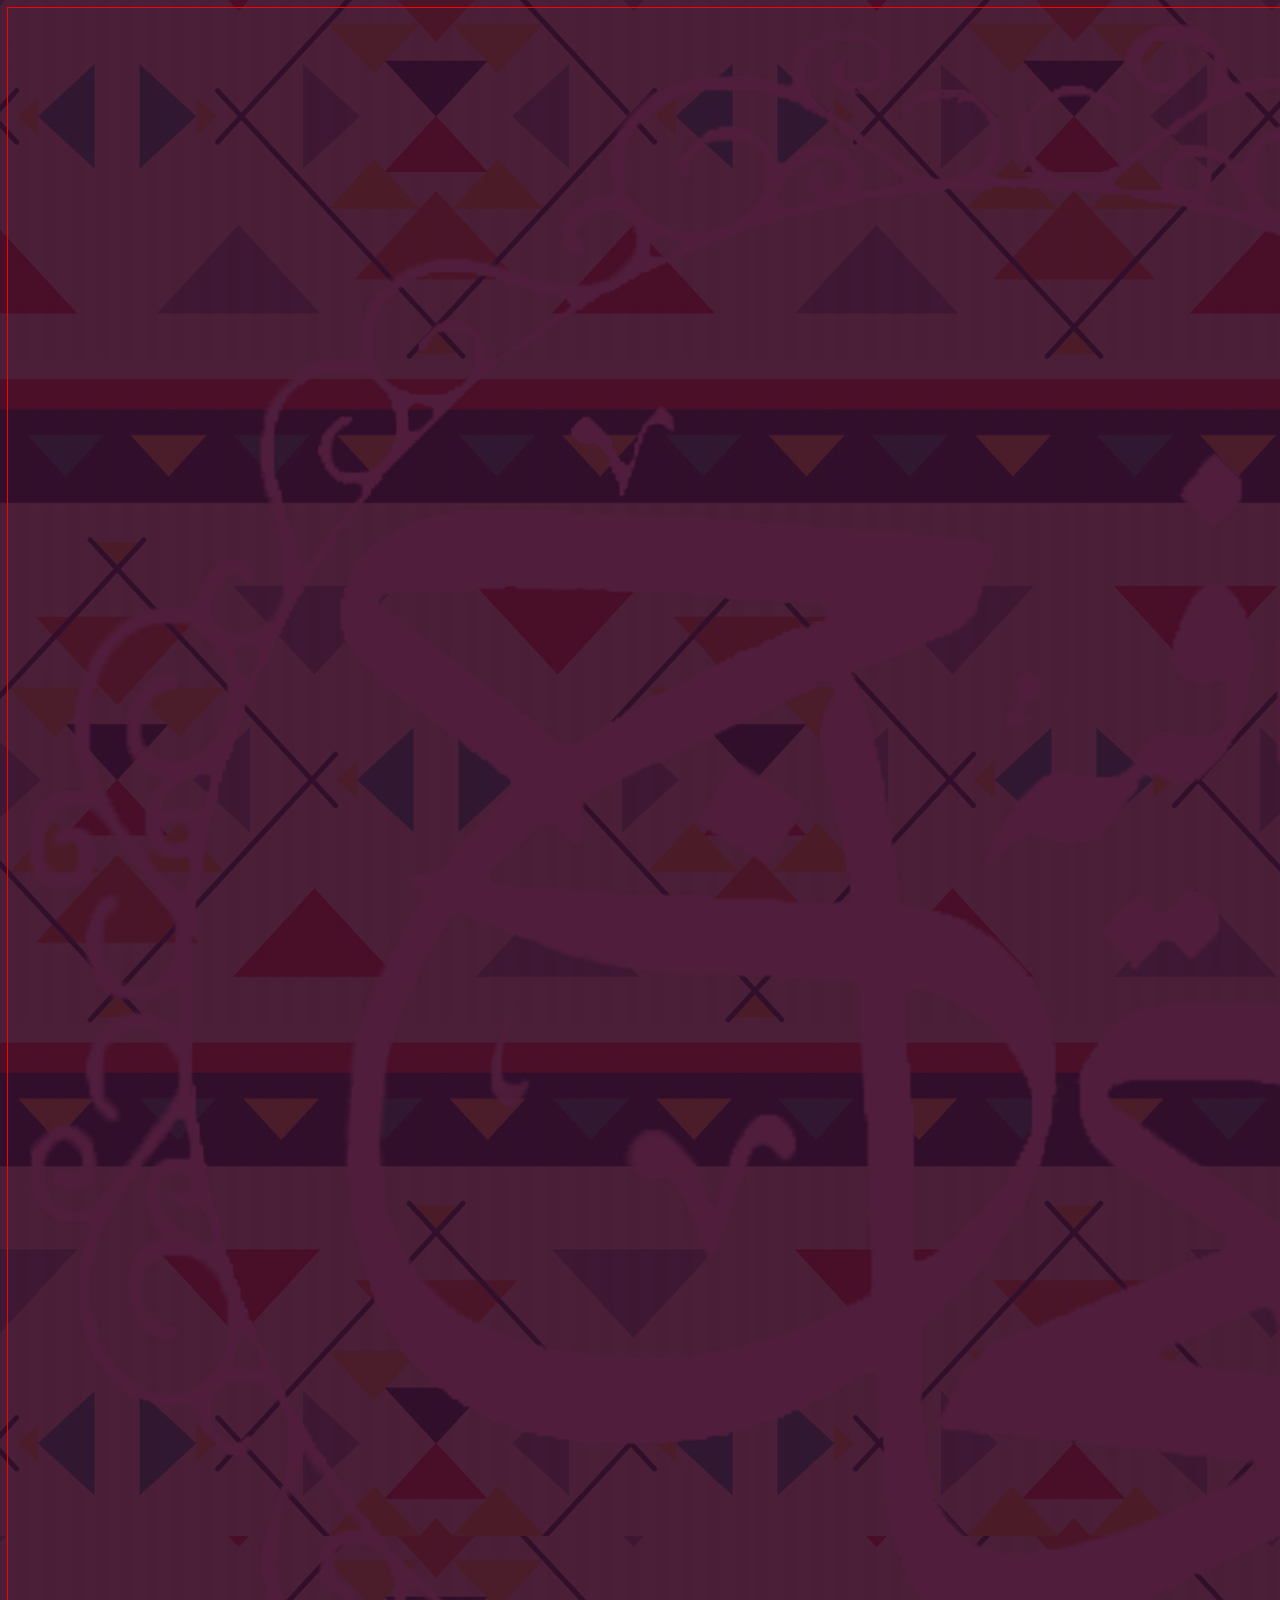
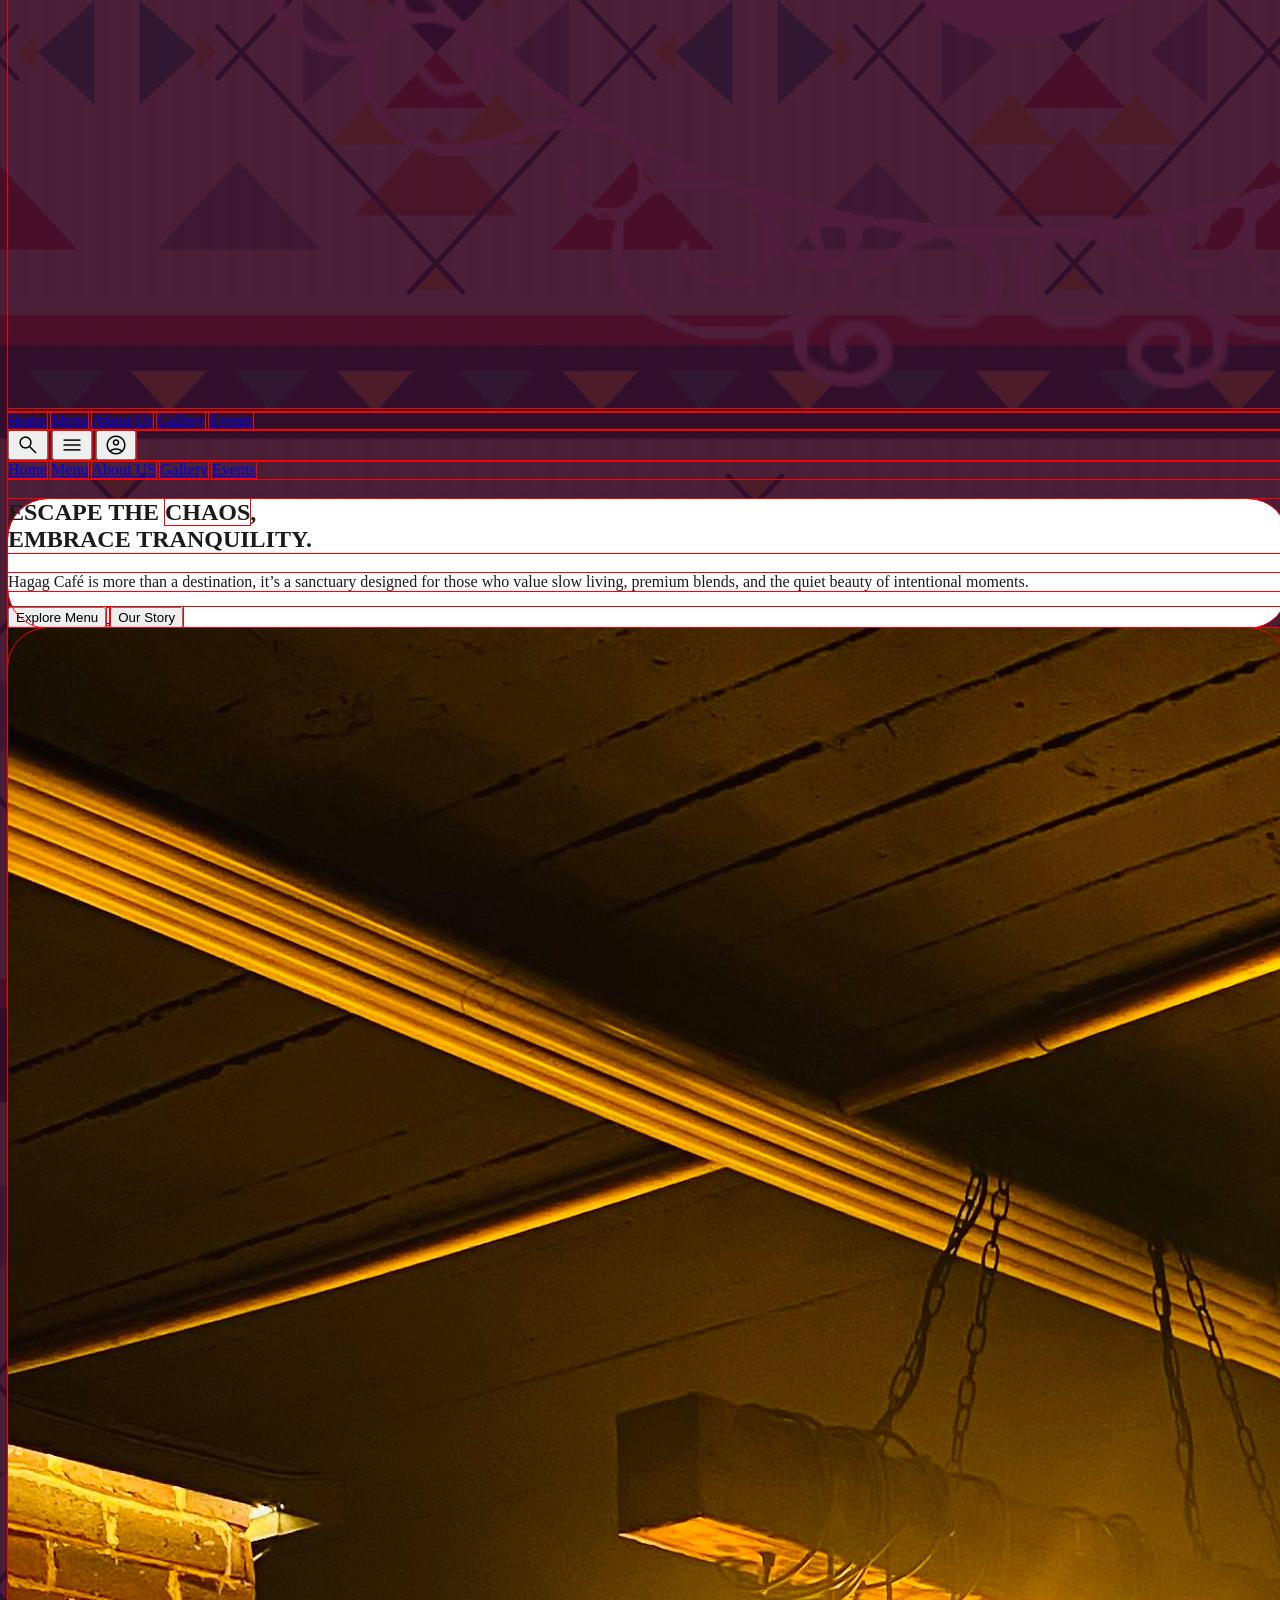
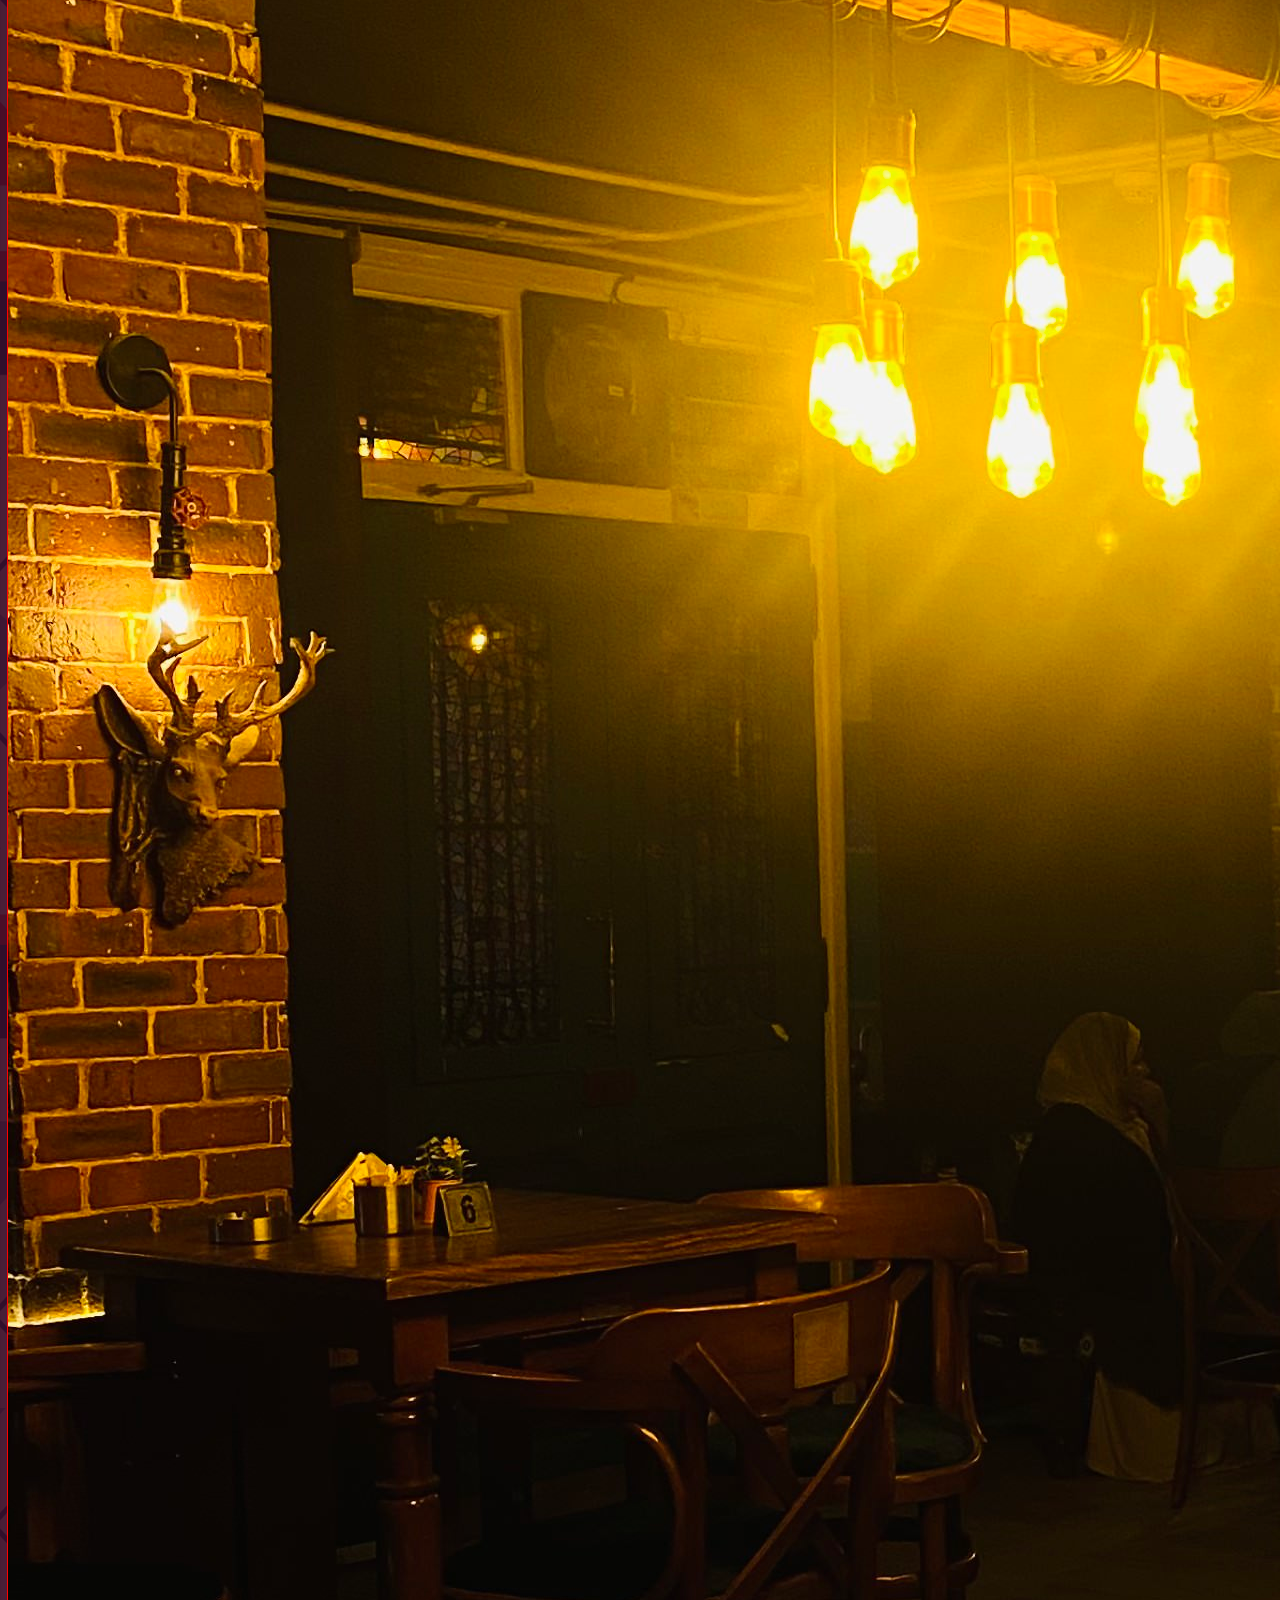
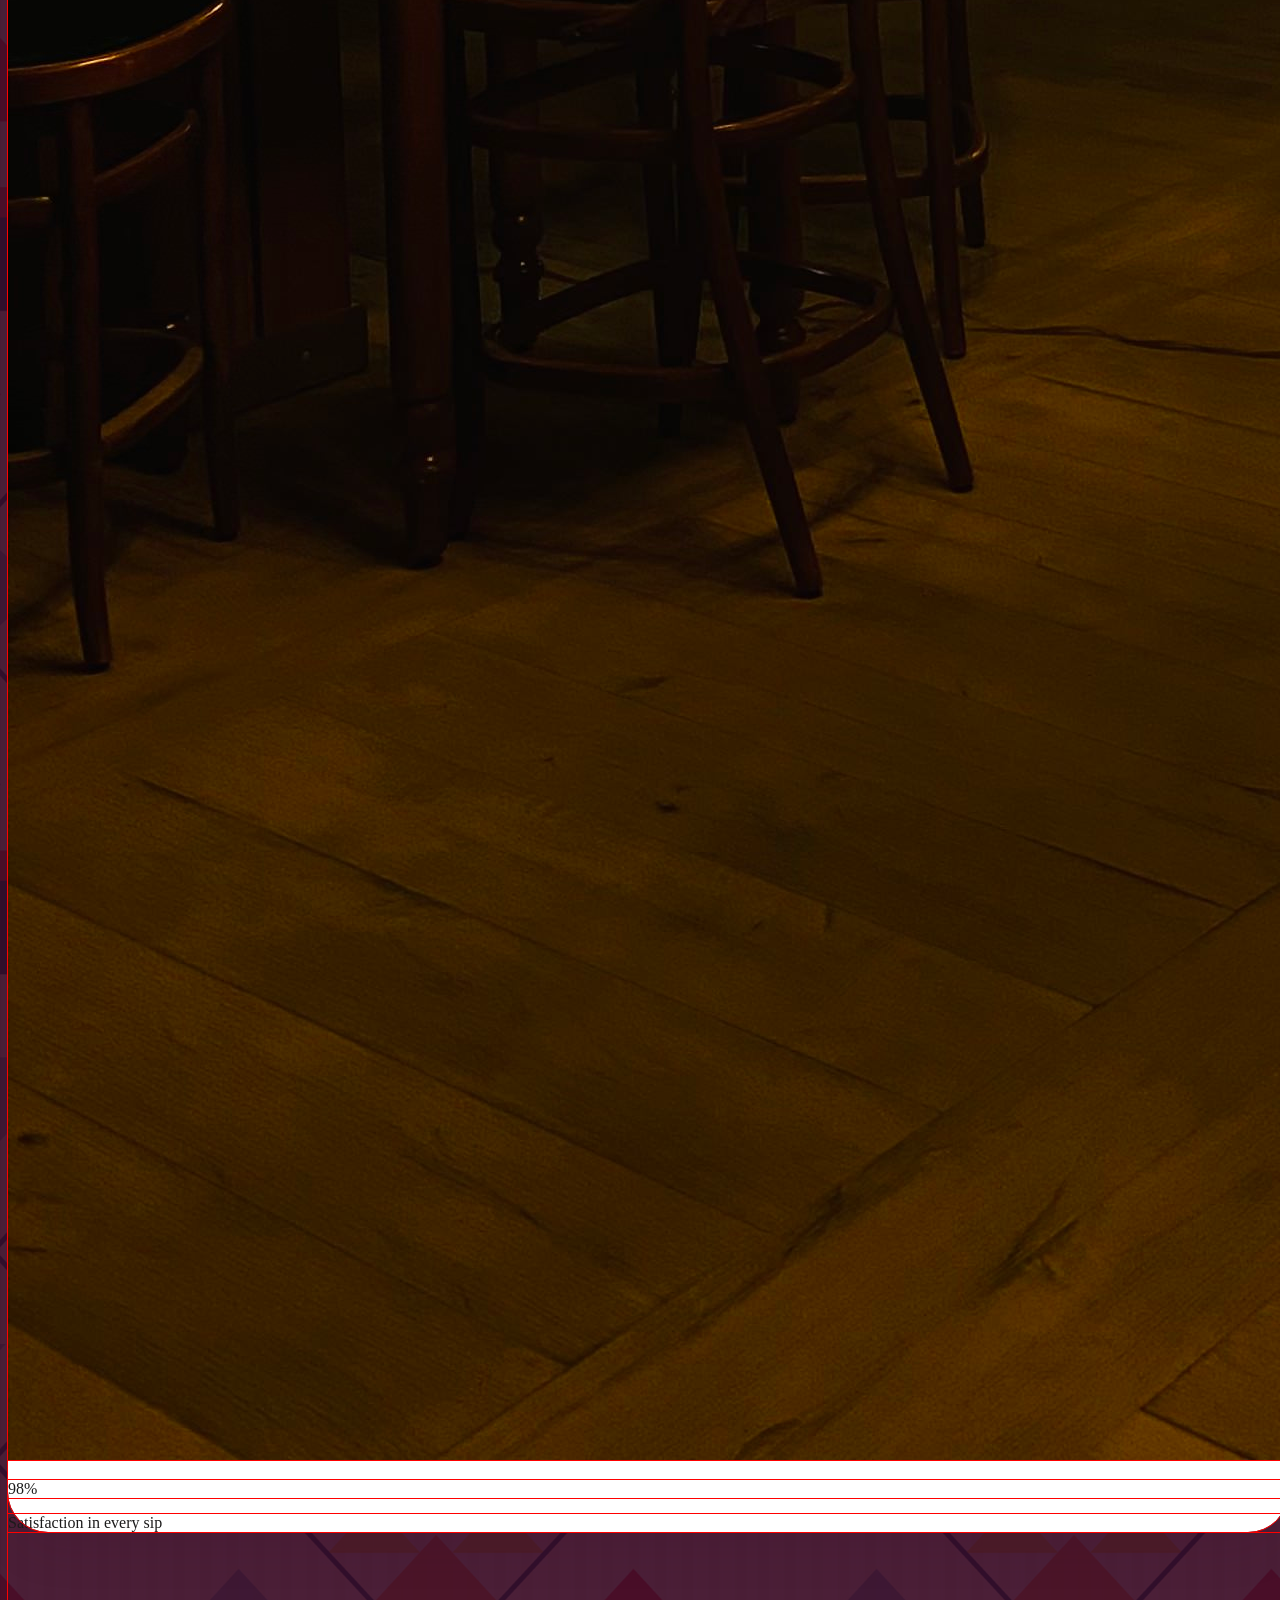
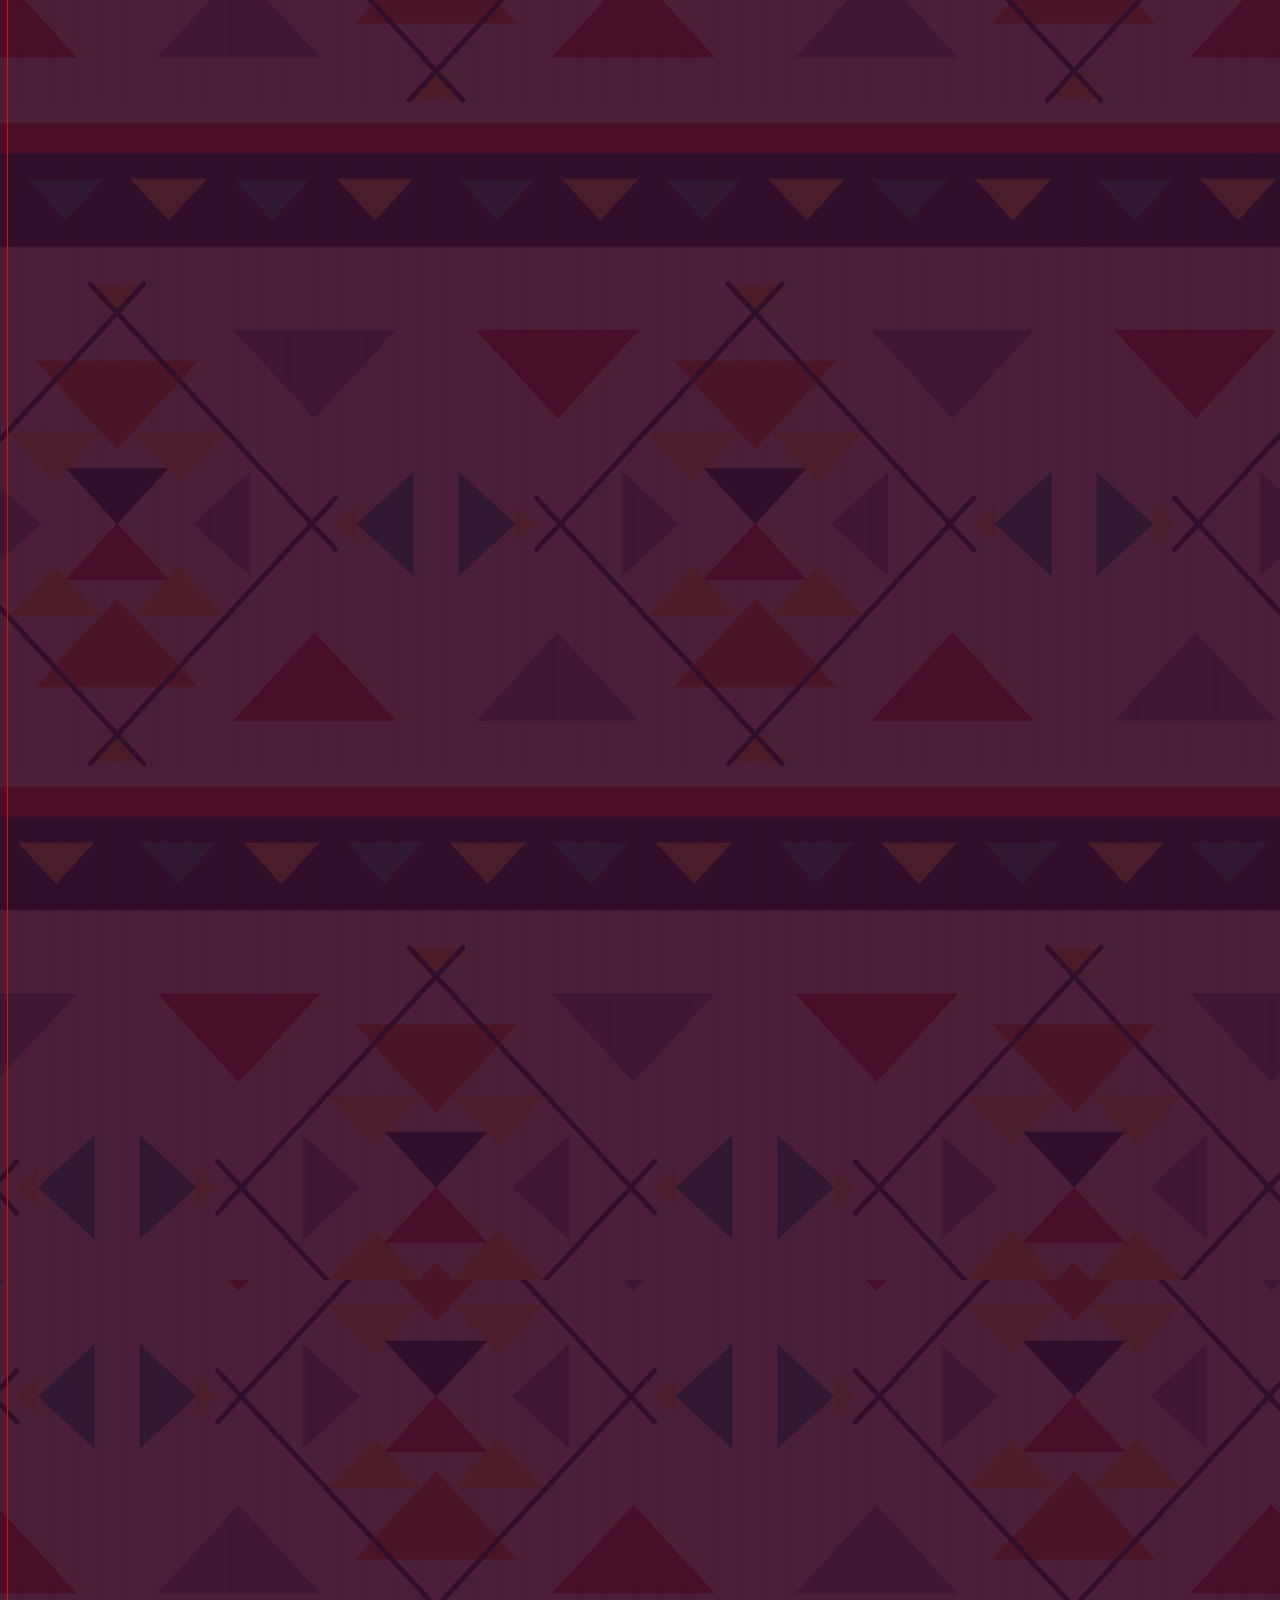
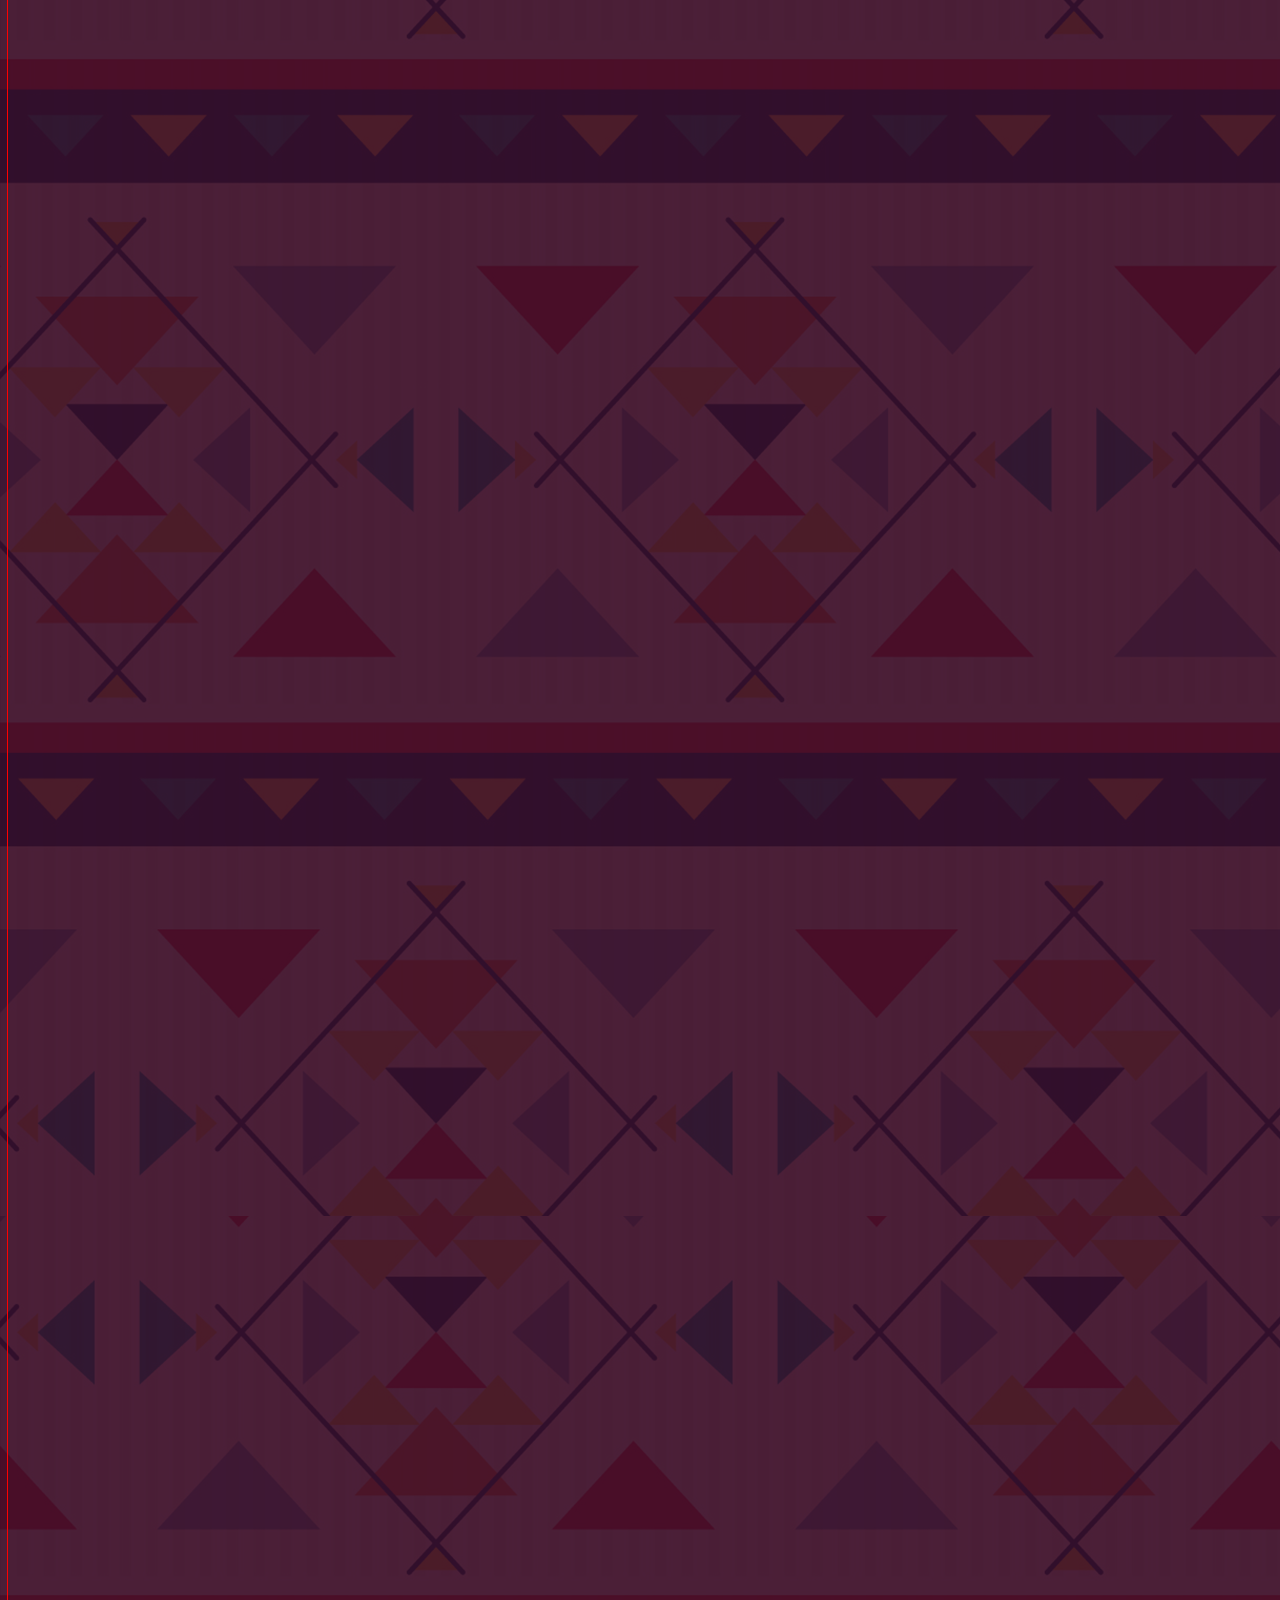
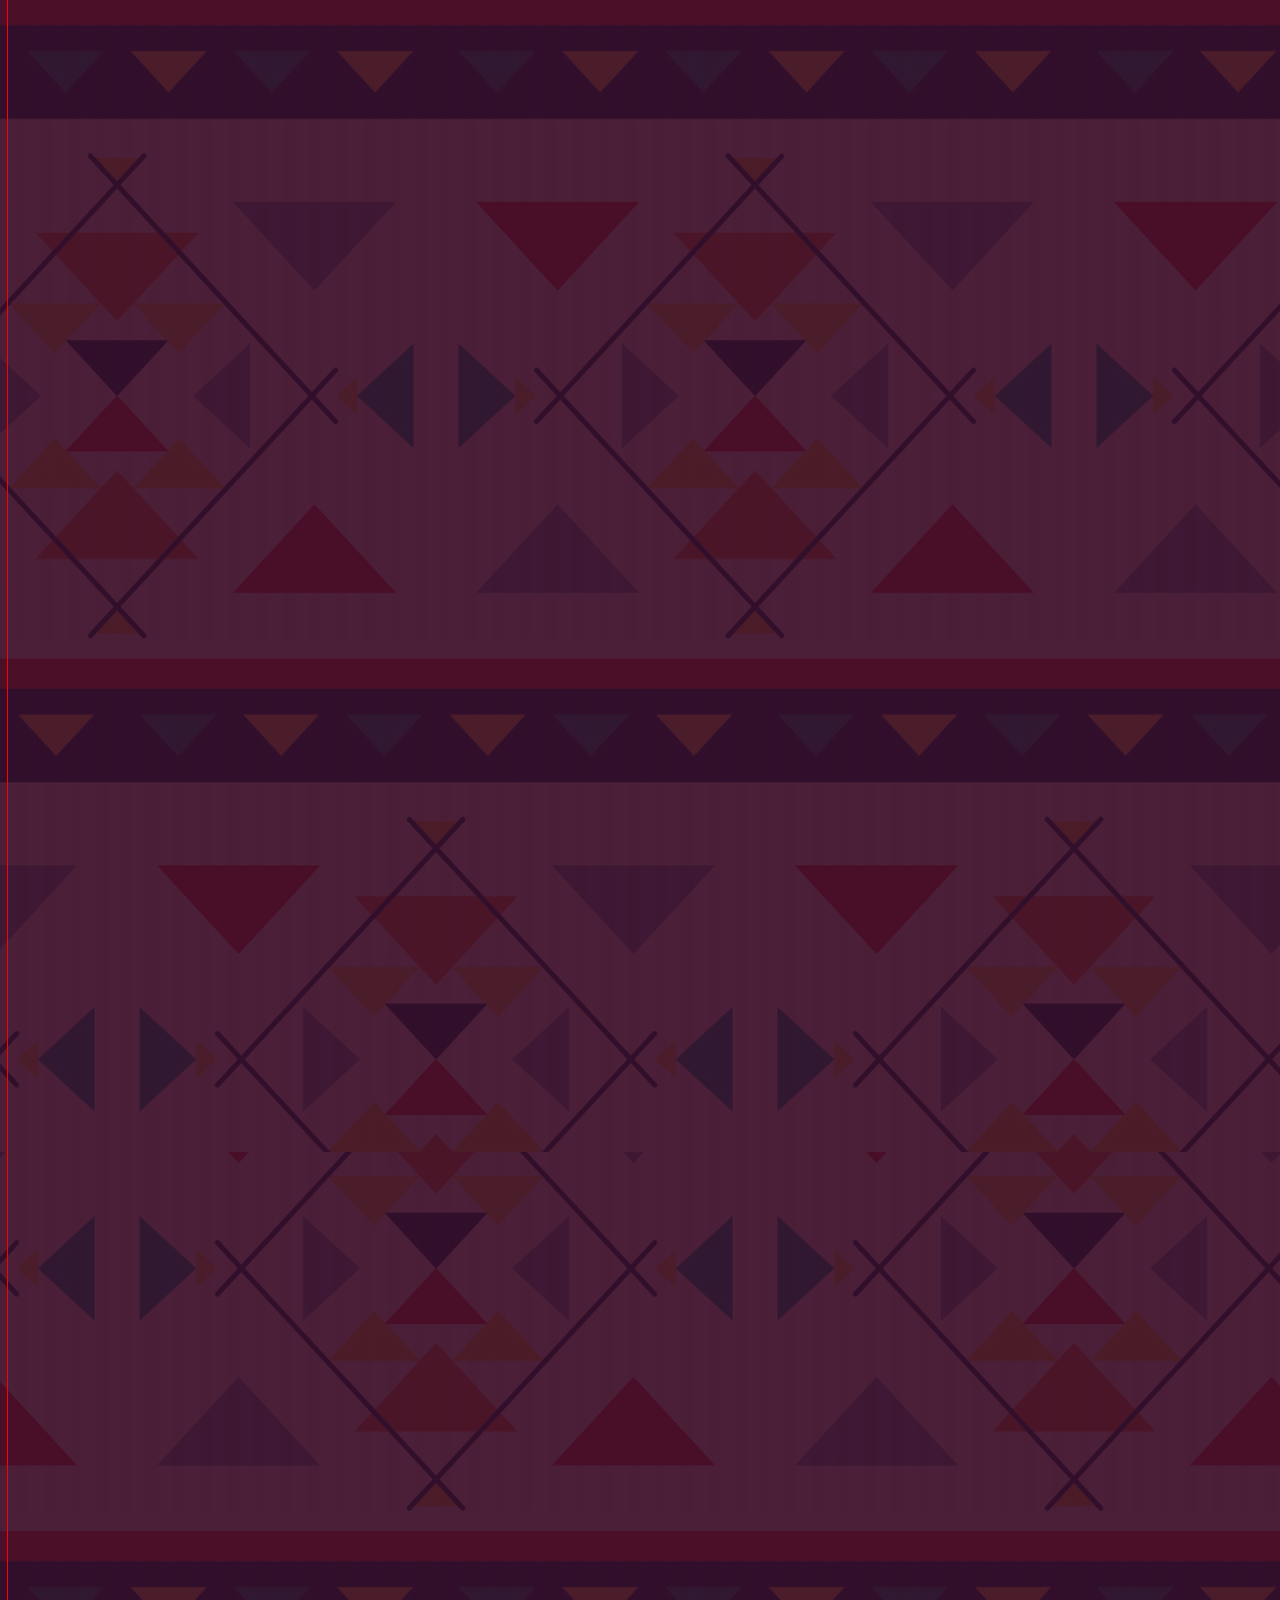
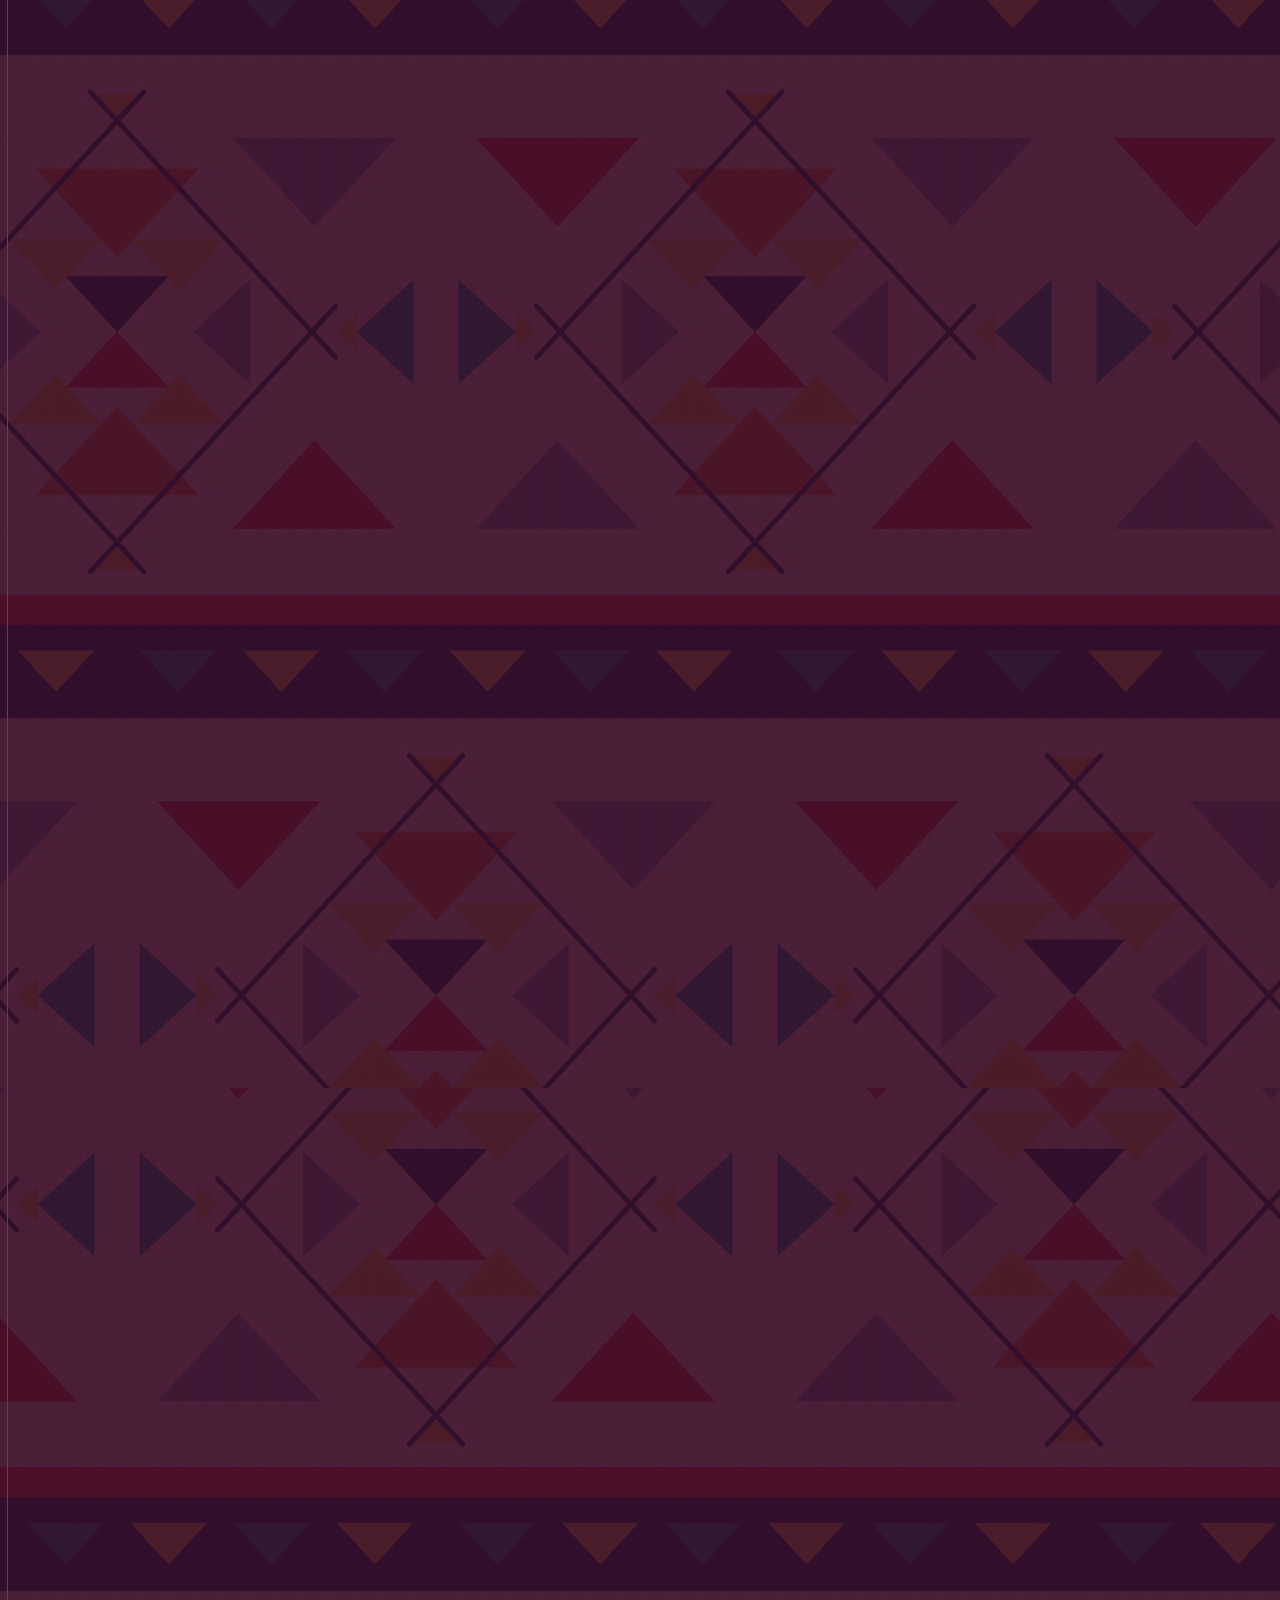
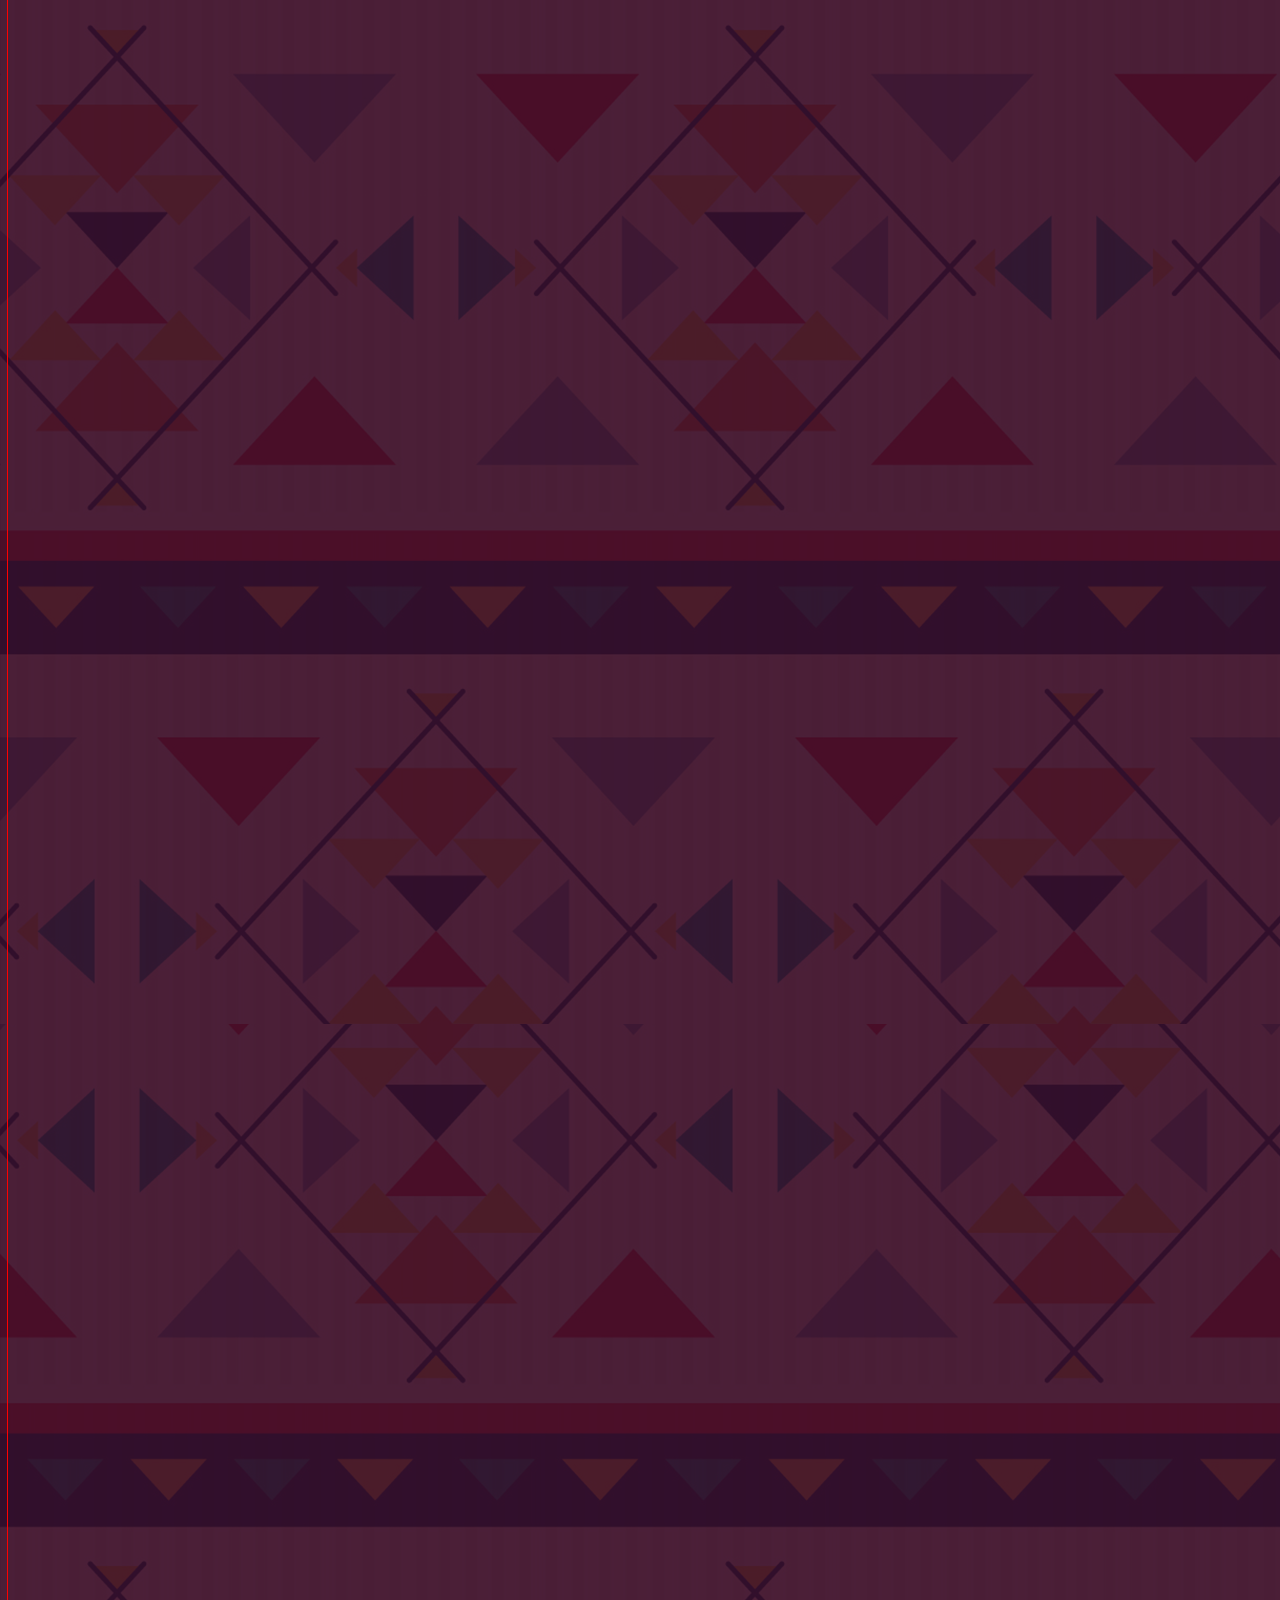
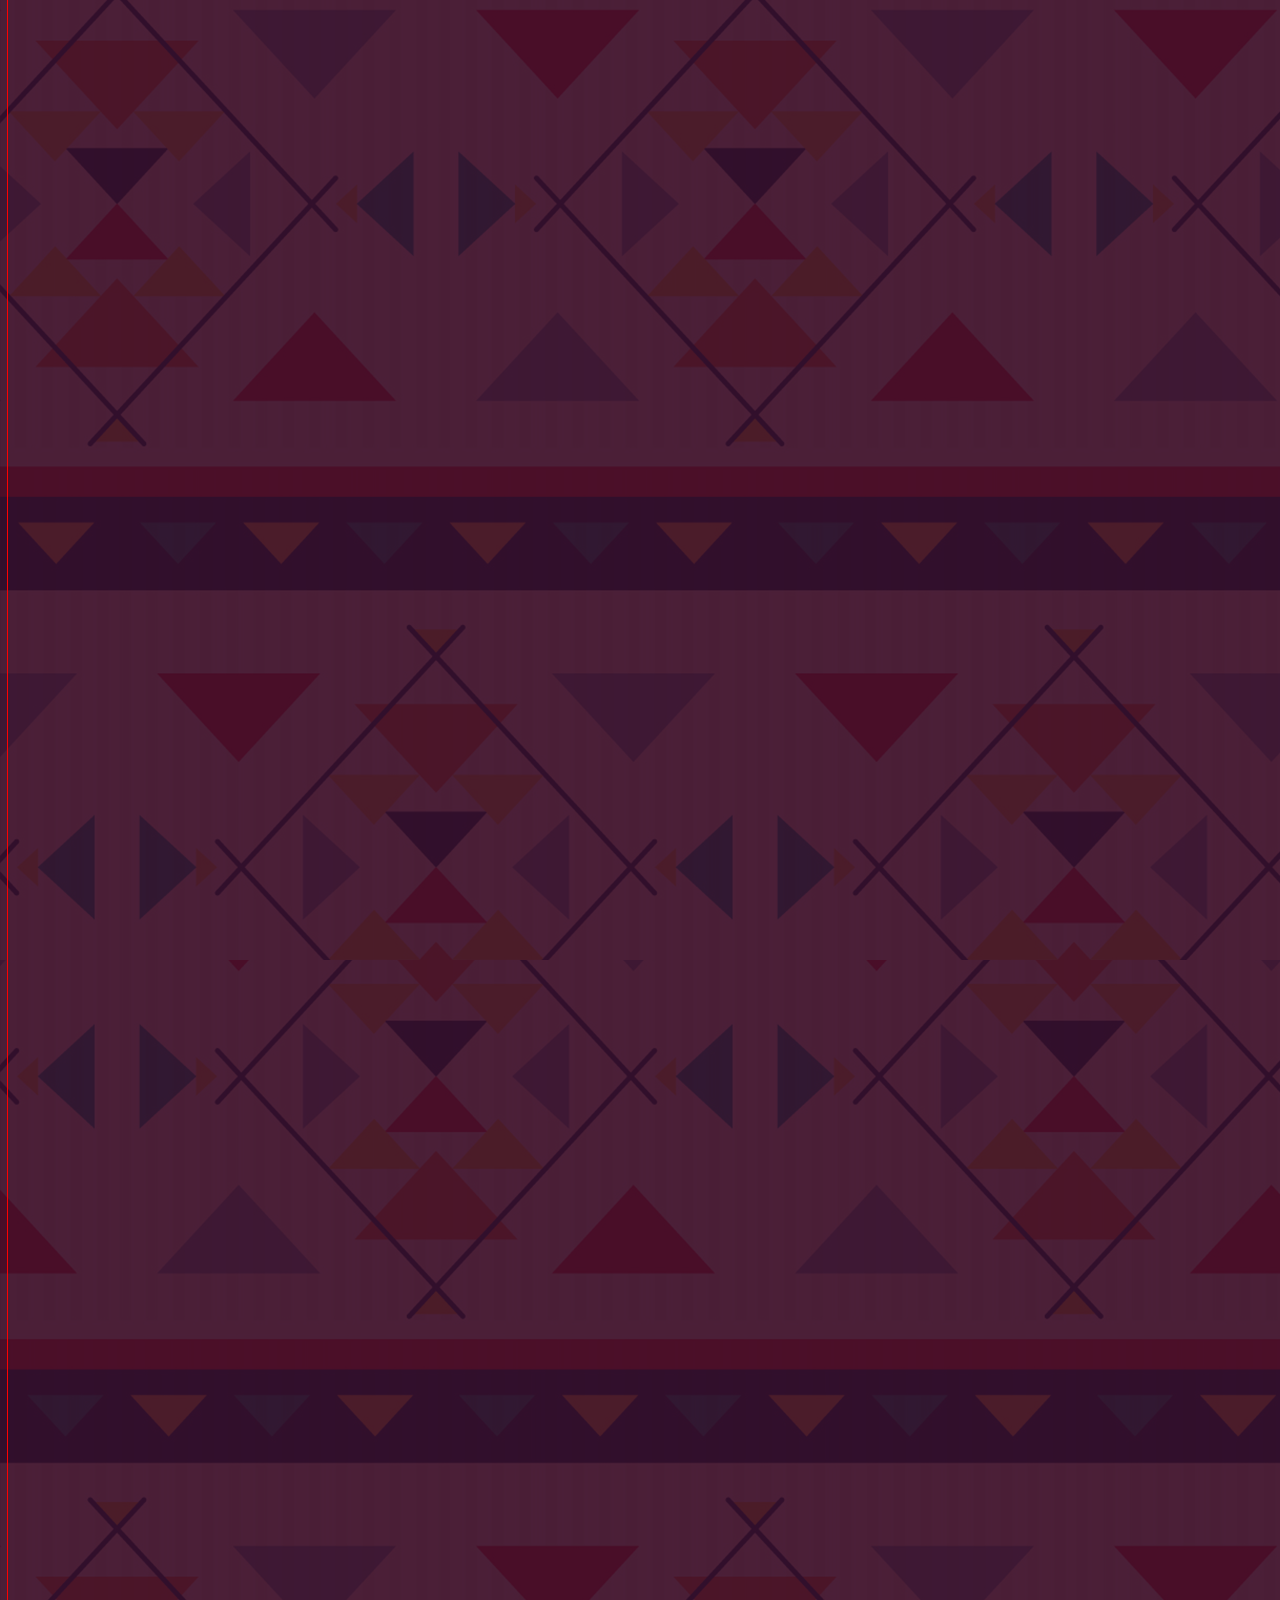
==== commit f29034cb: "d" ====
--- a/index.html
+++ b/index.html
@@ -74,7 +74,7 @@
 
 
 
-<main class="max-w-[1440px] mx-auto px-3 md:px-6 pt-16 md:pt-[120px] space-y-8">
+<main class="max-w-[1440px] mx-auto px-3 md:px-6 pt-8 md:pt-[120px] space-y-8">
 
 
 
@@ -128,12 +128,12 @@
 
 
 <!-- Connection Section Card -->
-<section class="content-card p-12 lg:p-20 reveal-item-bottom">
+<section class="content-card px-2 py-5 lg:p-20 reveal-item-bottom active">
 <div class="grid grid-cols-12 gap-8 items-center">
 <div class="col-span-12 md:col-span-5 space-y-6">
-<span class="font-label-md text-secondary uppercase tracking-widest mb-2 block">About Us</span>
-<h2 class="font-headline-lg text-on-surface uppercase">WE DON’T JUST SERVE COFFEE; WE CREATE CONNECTIONS.</h2>
-<p class="font-body-md text-on-surface-variant">Every cup is a conversation, and every corner of our space is curated to foster meaningful interaction in a world that’s moving too fast.</p>
+<span class="font-label-md text-secondary uppercase tracking-widest mb-2 block text-center mt-5">About Us</span>
+<h2 class="font-headline-lg text-on-surface uppercase text-center">WE DON’T JUST SERVE COFFEE; WE CREATE CONNECTIONS.</h2>
+<p class="font-body-md text-on-surface-variant text-center">Every cup is a conversation, and every corner of our space is curated to foster meaningful interaction in a world that’s moving too fast.</p>
 </div>
 <div class="col-span-12 md:col-span-7 grid grid-cols-2 gap-4">
 <div class="space-y-4 pt-12">
@@ -161,13 +161,16 @@
 
 
 <!-- Menu Section Card -->
-<section class="content-card p-12 lg:p-20 ">
+<section class="content-card p-6 lg:p-20 ">
 <div class="flex justify-between items-end mb-12">
-<div>
+    <div class="row">
+<div class="col-span-7">
 <span class="font-label-md text-secondary uppercase tracking-widest mb-4 block">Original From Hagag</span>
 <h2 class="font-headline-lg text-on-surface">Items Where You Find Only Here</h2>
 </div>
-<a class="font-label-md text-primary border-b border-primary pb-1 hover:opacity-70 text-xs" href="menu.html">VIEW FULL MENU</a>
+<a class="col-span-5 col-sm-12 font-label-md text-primary border-b border-primary pb-1 hover:opacity-70 text-xs" href="menu.html">VIEW FULL MENU</a>
+</div>
+
 </div>
 <div class="grid grid-cols-1 md:grid-cols-2 lg:grid-cols-4 gap-8">
 <div class="group text-center">
--- a/styles.css
+++ b/styles.css
@@ -1,10 +1,15 @@
-
+* {
+    outline: 1px solid red !important;
+}
 
 
 body { 
         background-color: rgb(55 8 38 / var(--tw-bg-opacity, 1));
         color: #1c1b1b;
+        /*overflow-x: hidden;*/
         overflow-x: hidden;
+    width: 100%;
+    position: relative;
    }
         .material-symbols-outlined { font-variation-settings: 'FILL' 0, 'wght' 300, 'GRAD' 0, 'opsz' 24; }
         .glass-nav { backdrop-filter: blur(10px); }
